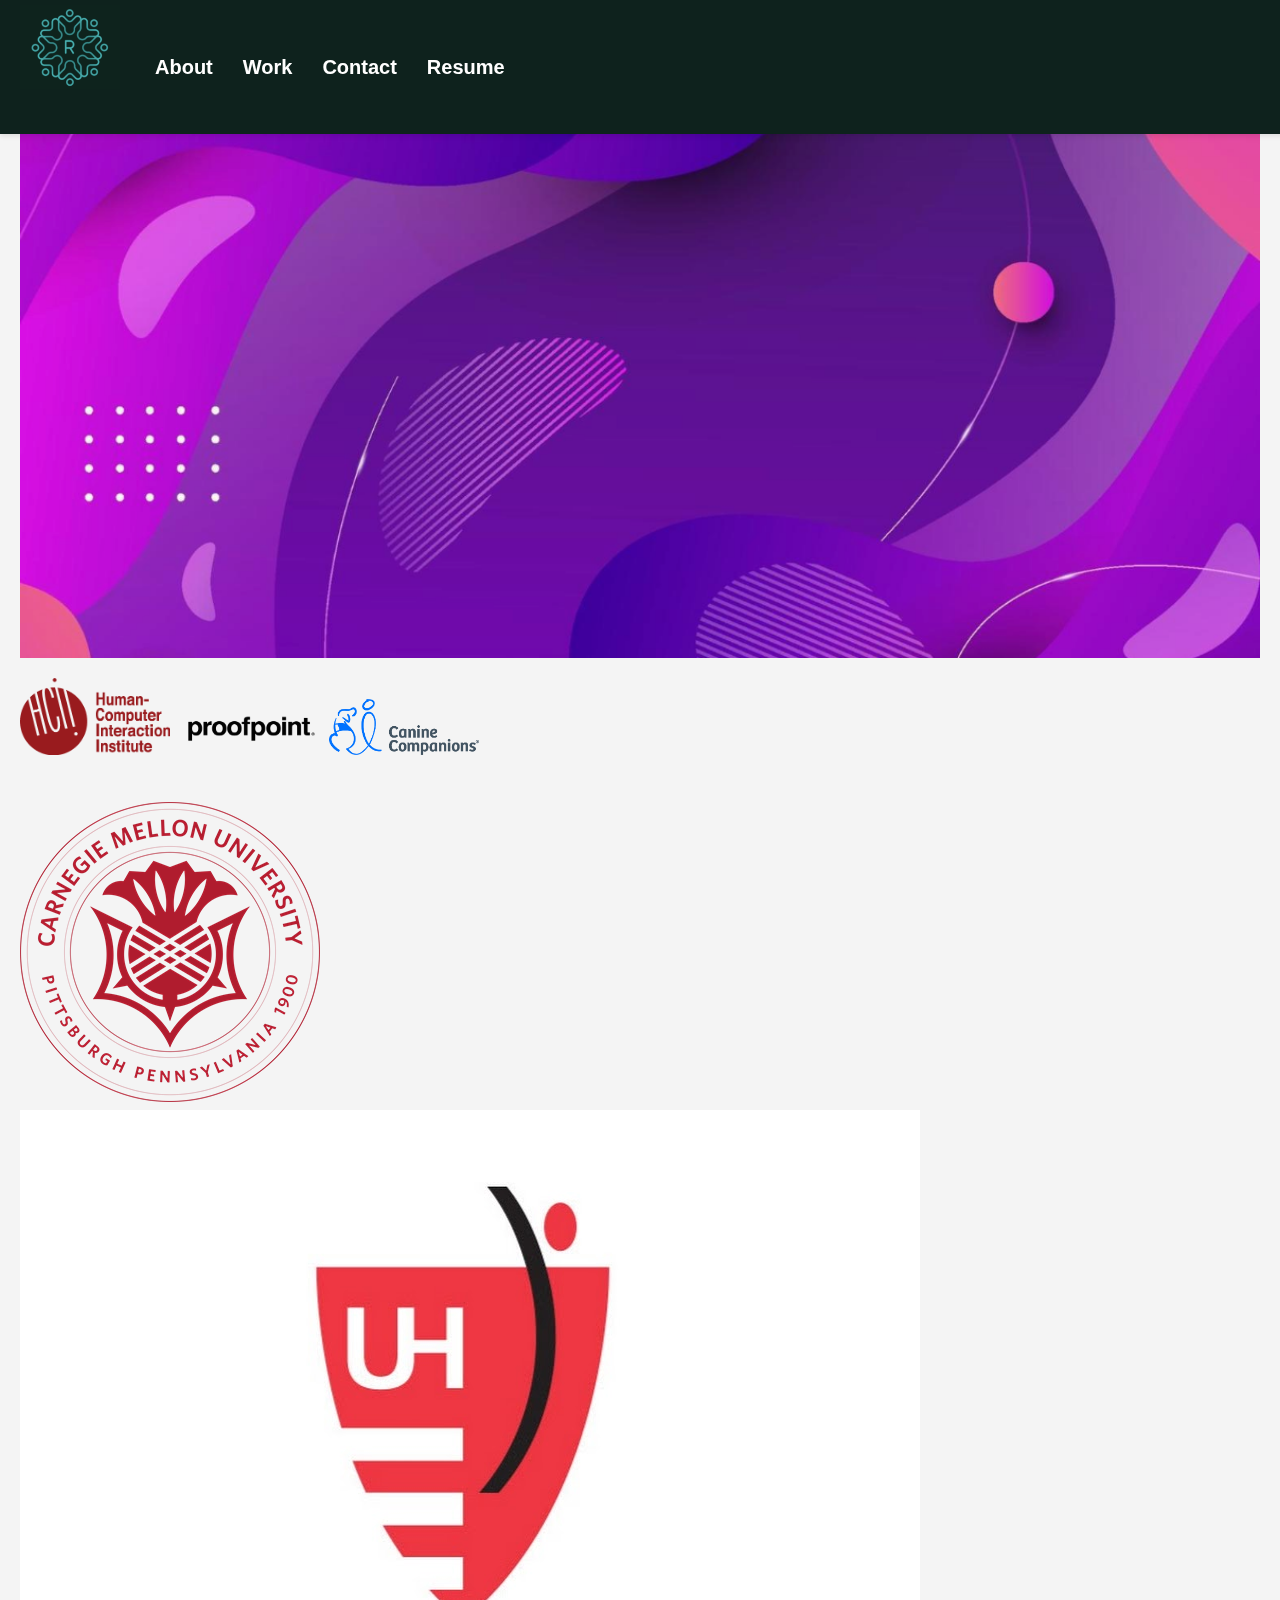
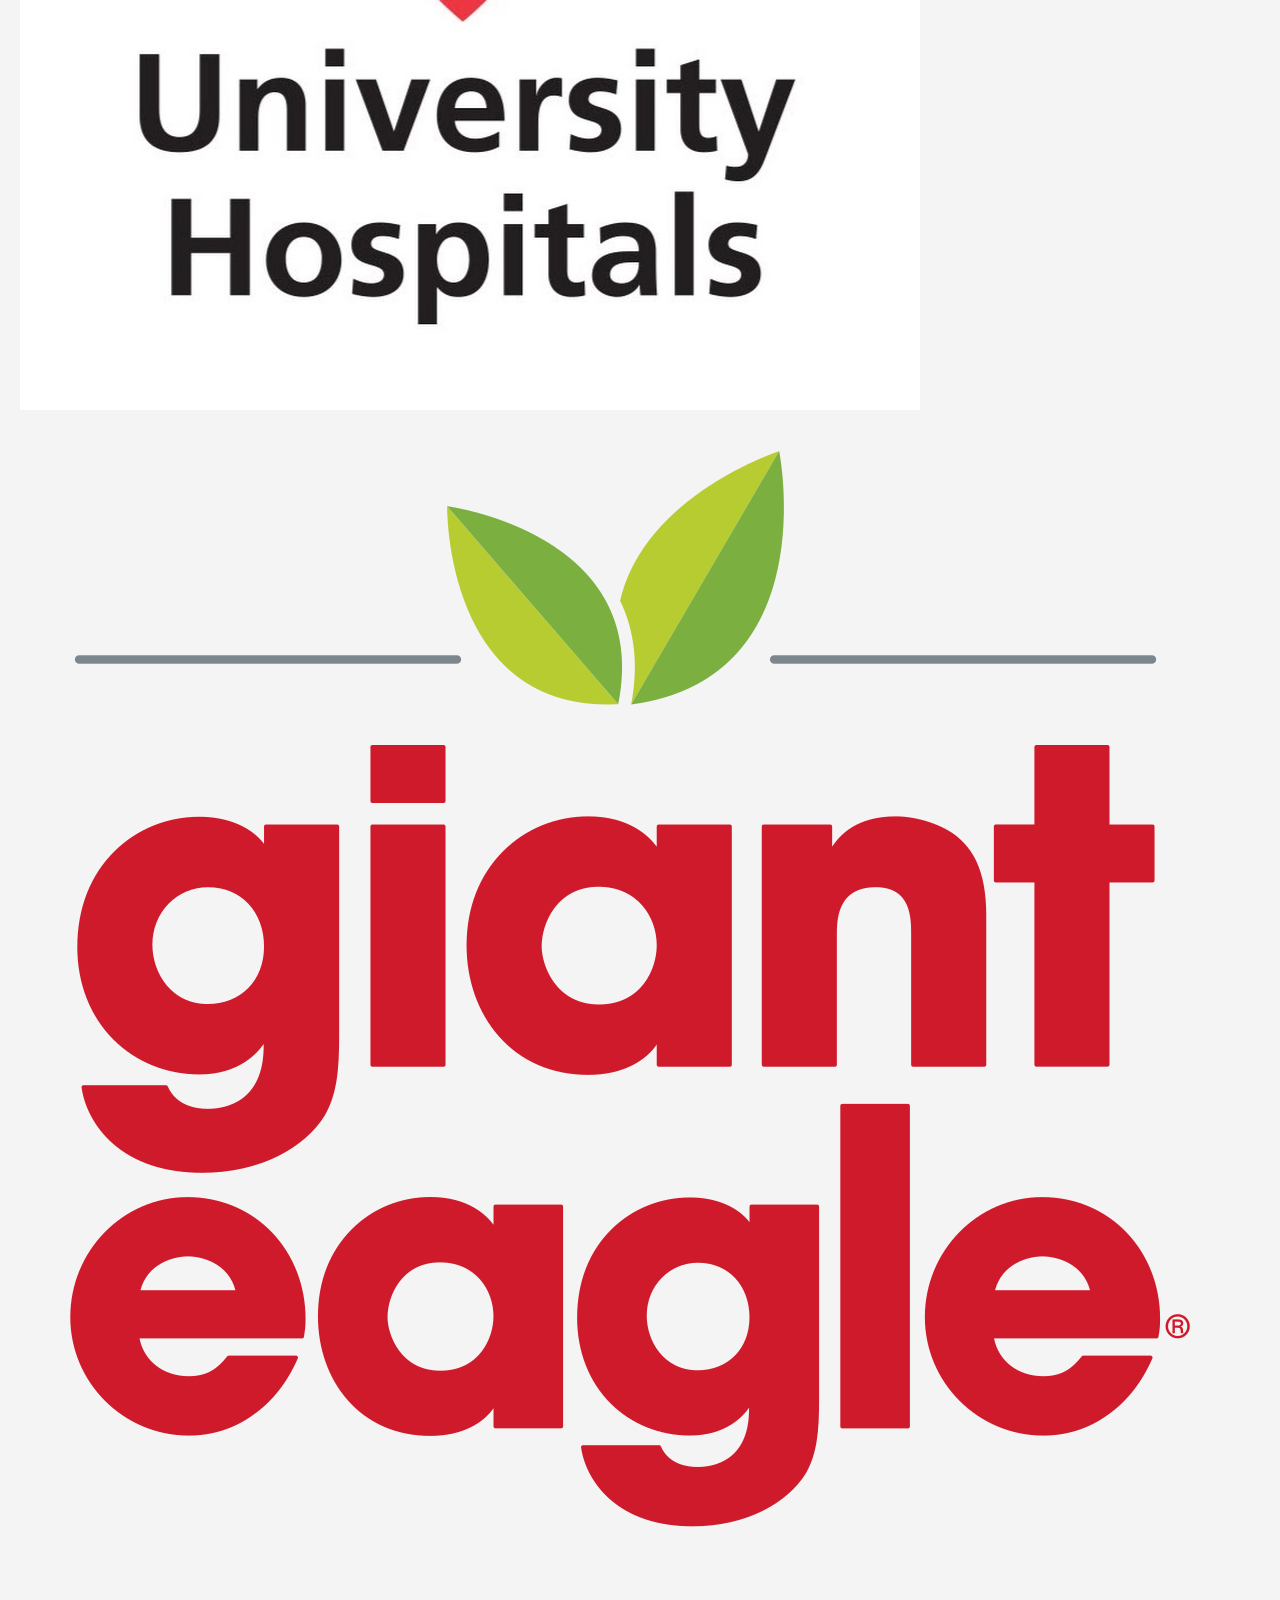
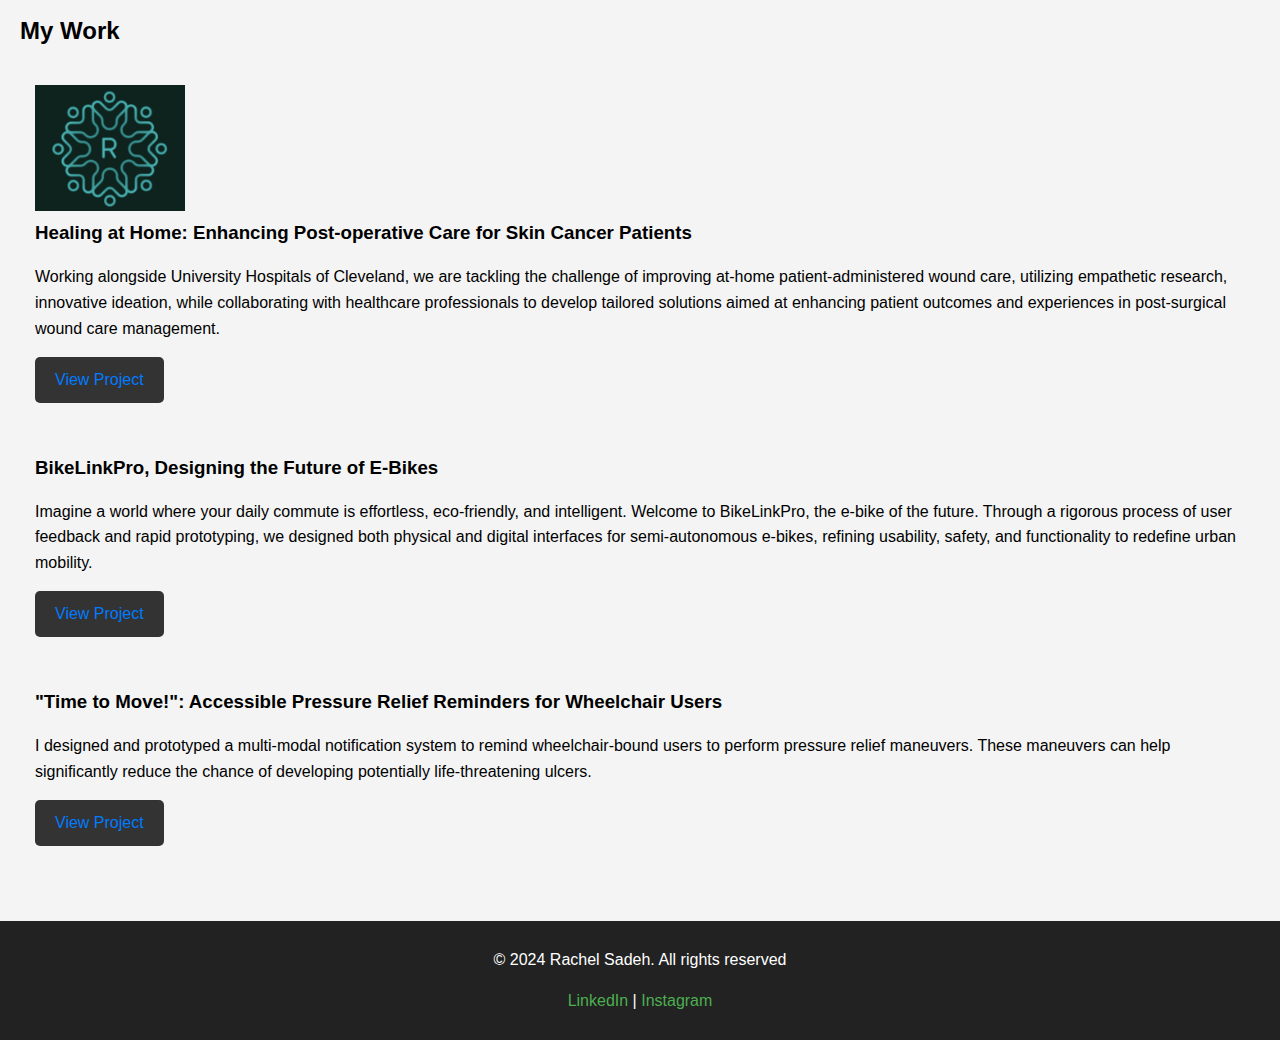
==== index.html @ 4448912f "first commit" ====
<!DOCTYPE html>
<html lang="en">
<head>
  <meta charset="UTF-8">
  <meta name="viewport" content="width=device-width, initial-scale=1.0">
  <meta name="description" content="Portfolio of Rachel Sadeh, UX/UI Designer specializing in healthcare, assistive technologies, Human-AI interfaces, and accessibility.">
  <title>Rachel Sadeh | UX/UI Designer</title>
  <link rel="stylesheet" href="styles.css">
</head>
<body>
  <header class="main-header">
    <section class="hero">
      <a href="index.html" class="logo-container" aria-label="Go to homepage">
        <img src="images/logo.png" alt="Rachel Sadeh Logo" class="logo"> <!-- Logo Image -->
      </a>
    </section>

    <!-- Navigation -->
    <nav>
      <ul class="nav-links">
        <li><a href="about.html" target="_blank" aria-label="Go to About Me page">About</a></li> <!-- Open About in a New Blank Page -->
        <li><a href="portfolio.html" aria-label="Go to Portfolio section">Work</a></li>
        <li><a href="contact.html" target="_blank" aria-label="Go to Contact page">Contact</a></li> <!-- Open Contact in a New Blank Page -->
        <li><a href="./UX Design Resume Portfolio.pdf" target="_blank" aria-label="Download resume">Resume</a></li>
      </ul>
    </nav>
  </header>

  <main>
    <img src="images/hero.png" alt="Hero Image" class="hero-image">
    <!-- Section for the image row -->
  <section class="image-row">
    <img src="images/HCII.png" alt="HCII Logo">
    <img src="images/Proofpoint.png" alt="Proofpoint Logo">
    <img src="images/Canine Companions.png" alt="Canine Companions Logo">
  </section>
  <section class="small-logo">
    <img src="images/Carnegie Mellon University.png" alt="Carnegie Mellon University Logo">
    <img src="images/University Hospitals.jpg" alt="University Hospitals Logo">
    <img src="images/Giant Eagle.png" alt="Giant Eagle Logo">
  </section>
    <section id="portfolio">
      <h2>My Work</h2>
      <div class="project">
        <img src="images/logo.png" alt="Rachel Sadeh Logo" class="logo">
        <h3>Healing at Home: Enhancing Post-operative Care for Skin Cancer Patients</h3>
        <p>Working alongside University Hospitals of Cleveland, we are tackling
            the challenge of improving at-home patient-administered wound care,
            utilizing empathetic research, innovative ideation,
            while collaborating with healthcare professionals to develop 
            tailored solutions aimed at enhancing patient outcomes and experiences
            in post-surgical wound care management.</p>
            <a href="https://medium.com/@rachsadeh/creating-better-at-home-wound-care-experiences-for-surgical-wounds-d65e7af03f7b" class="view-project-link">View Project</a>
        </div>
      <div class="project">
        <h3>BikeLinkPro, Designing the Future of E-Bikes</h3>
        <p>Imagine a world where your daily commute is effortless, eco-friendly, and intelligent.
            Welcome to BikeLinkPro, the e-bike of the future. Through a rigorous process of user
            feedback and rapid prototyping, we designed both physical and digital interfaces for
            semi-autonomous e-bikes, refining usability, safety, and functionality to redefine
            urban mobility.</p>
        <a href="https://medium.com/@rachsadeh/bikelinkpro-designing-the-future-of-e-bikes-454878311582" class="view-project-link">View Project</a>
      </div>
      <div class="project">
        <h3>"Time to Move!": Accessible Pressure Relief Reminders for Wheelchair Users</h3>
        <p>I designed and prototyped a multi-modal notification system to remind wheelchair-bound
            users to perform pressure relief maneuvers. These maneuvers can help significantly
            reduce the chance of developing potentially life-threatening ulcers.</p>
        <a href="https://medium.com/@rachsadeh/time-to-move-accessible-pressure-relief-notifications-for-wheelchair-users-design-of-a-user-study-e93a3aa3b46b" class="view-project-link">View Project</a>
      </div>
    </section>
  </main>

  <footer>
    <p>&copy; 2024 Rachel Sadeh. All rights reserved</p>
    <p>
      <a href="https://linkedin.com/in/rachel-sadeh" target="_blank" rel="noopener noreferrer">LinkedIn</a> | 
      <a href="https://www.instagram.com/rachsadeh/?__d=1%2F" target="_blank" rel="noopener noreferrer">Instagram</a>
    </p>
  </footer>
</body>
</html>
---- styles.css ----
/* General Styles */
body {
    font-family: 'Arial', sans-serif;
    margin: 0;
    padding: 0;
    line-height: 1.6;
    box-sizing: border-box;
    

    justify-content: center;
    align-items: center;
    height: 100vh;
    background-color: #f4f4f4;


    align-items: center; /* Vertically center the logo */
    /* justify-content: flex-start; /* Align logo to the left */
}

header.main-header {
    display: flex;
    align-items: center; /* Vertically center the logo */
    justify-content: flex-start; /* Align logo to the left */
    position: fixed; /* Fix at the top of the screen */
    top: 0;
    left: 0;
    width: 100%; /* Full width of the screen */
    padding: 5px 20px; /* Further reduced padding for a shorter header */
    background-color: #0E221D; /* Background color updated */
    z-index: 100; /* Ensure it stays on top of other content */
    box-shadow: 0 2px 5px rgba(0, 0, 0, 0.1); /* Optional: Add a shadow */
}

header .logo-container {
    display: flex;
    align-items: center;
}

.logo {
    width: 150px; /* Adjust size as needed */
    height: auto;
    cursor: pointer; /* Changes cursor to indicate a clickable button */
}

/* Style the navigation */
nav ul {
    display: flex;
    list-style: none;
    margin-left: auto; /* Pushes the nav links to the right */
    padding: 0;
}

nav ul li {
    margin: 0 15px;
}

nav ul li a {
    color: #fff; /* White text for links */
    text-decoration: none;
    font-size: 20px; /* Increased font size for header links */
}

/* Ensure proper spacing in the header */
header .logo {
    margin-right: 20px;
}

@media (max-width: 768px) {
    .logo {
        width: 100px; /* Adjust size for smaller screens */
    }

    nav ul {
        flex-direction: column;
        align-items: center;
    }

    nav ul li {
        margin: 10px 0;
    }

    nav ul li a {
        font-size: 22px; /* Larger font size for mobile screens */
    }
}

main {
    padding: 120px 20px 20px; /* Adjusted padding to avoid overlap with header */
}

/* Section Styles */
section {
    margin-bottom: 40px;
}

.project {
    background: #f4f4f4;
    padding: 15px;
    margin-bottom: 20px;
    border-radius: 5px; 
}

.project h3 {
    margin: 0;
}

/* Footer Styles */
footer {
    background: #222;
    color: #fff;
    text-align: center;
    padding: 10px 0;
}

footer a {
    color: #4caf50;
    text-decoration: none;
}

.view-project-link {
    display: inline-block;
    padding: 10px 20px;
    background-color: #333; /* Dark background color (match header/footer links color) */
    color: white; /* White text */
    text-align: center;
    text-decoration: none; /* Remove underline */
    border-radius: 5px; /* Rounded corners */
    font-size: 16px;
    transition: background-color 0.3s ease;
}

.view-project-link:hover {
    background-color: #444; /* Darker shade on hover */
}



/* Style for the image container */
.image-container {
  display: flex;
  justify-content: space-between; /* Space images evenly */
  margin-top: 20px;
}

/* Style for the images */
.image-container img {
  width: 100%; /* Images fill the container equally */
  height: auto;
  max-width: 200px; /* Ensure images have a max width */
  border-radius: 8px;
}

/* Style for the navigation bar */
.nav-links {
  list-style-type: none;
  padding: 0;
  margin: 0;
  display: flex;
}

.nav-links li {
  margin: 0 15px;
}

.nav-links a {
  text-decoration: none;
  color: #000;
  font-weight: bold;
}

.nav-links a:hover {
  color: #007BFF;
}

/* Styling for the header */
.main-header {
  display: flex;
  justify-content: space-between;
  align-items: center;
  padding: 20px;
  background-color: #f8f9fa;
}

.logo-container img {
  width: 100px;
}

/* Project styling */
.project {
  margin: 20px 0;
}

.view-project-link {
  color: #007BFF;
  text-decoration: none;
}

.view-project-link:hover {
  text-decoration: underline;
}












.image-row img {
    width: 150px;
    height: auto;
    border-radius: 5px;
    justify-content: center;
    margin-top: 20px;   
}


  .row-pics {
    width: 50%; /* Half the original width */
    height: auto; /* Maintain aspect ratio */
    display: inline-block; /* Ensure they align correctly in the row */
    margin: 0; /* Remove default margins */
    padding: 0; /* Remove any padding */
}

  
  /* Style for the navigation bar */
  .nav-links {
    list-style-type: none;
    padding: 0;
    margin: 0;
    display: flex;
  }
  
  .nav-links li {
    margin: 0 15px;
  }
  
  .nav-links a {
    text-decoration: none;
    color: white;
    font-weight: bold;
  }
  
  .nav-links a:hover {
    color: #007BFF;
  }
  
  /* Styling for the header */
  .main-header {
    display: flex;
    justify-content: space-between;
    align-items: center;
    padding: 20px;
    background-color: #f8f9fa;
  }
  
  .logo-container img {
    width: 100px;
  }
  
  /* Project styling */
  .project {
    margin: 20px 0;
  }
  
  .view-project-link {
    color: #007BFF;
    text-decoration: none;
  }
  
  .view-project-link:hover {
    text-decoration: underline;
  }



  .hero-image {
    width: 100%; /* Makes the image take up the full width */
    height: auto; /* Maintains the aspect ratio */
    display: block; /* Removes any inline spacing */
}

.small-logo {
    width: 10px; /* Adjusted width for smaller logos */
    height: auto;
}
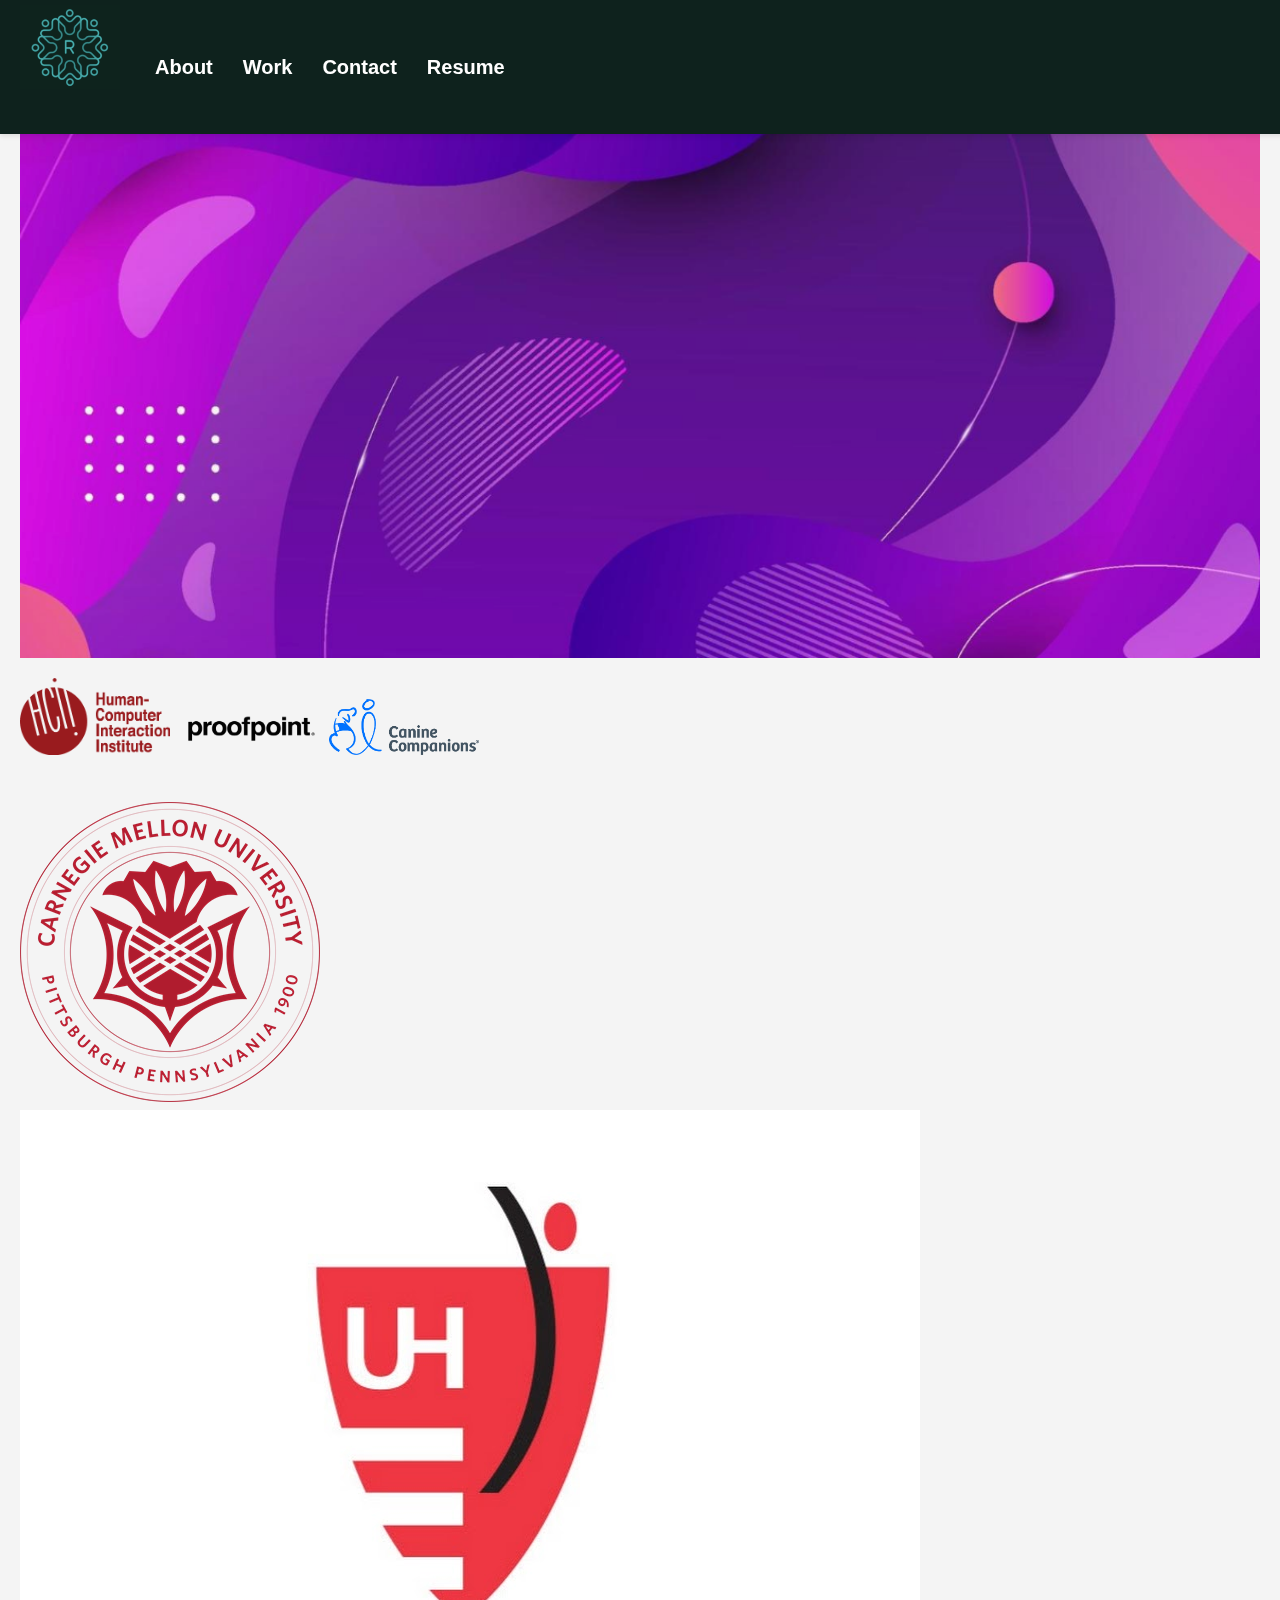
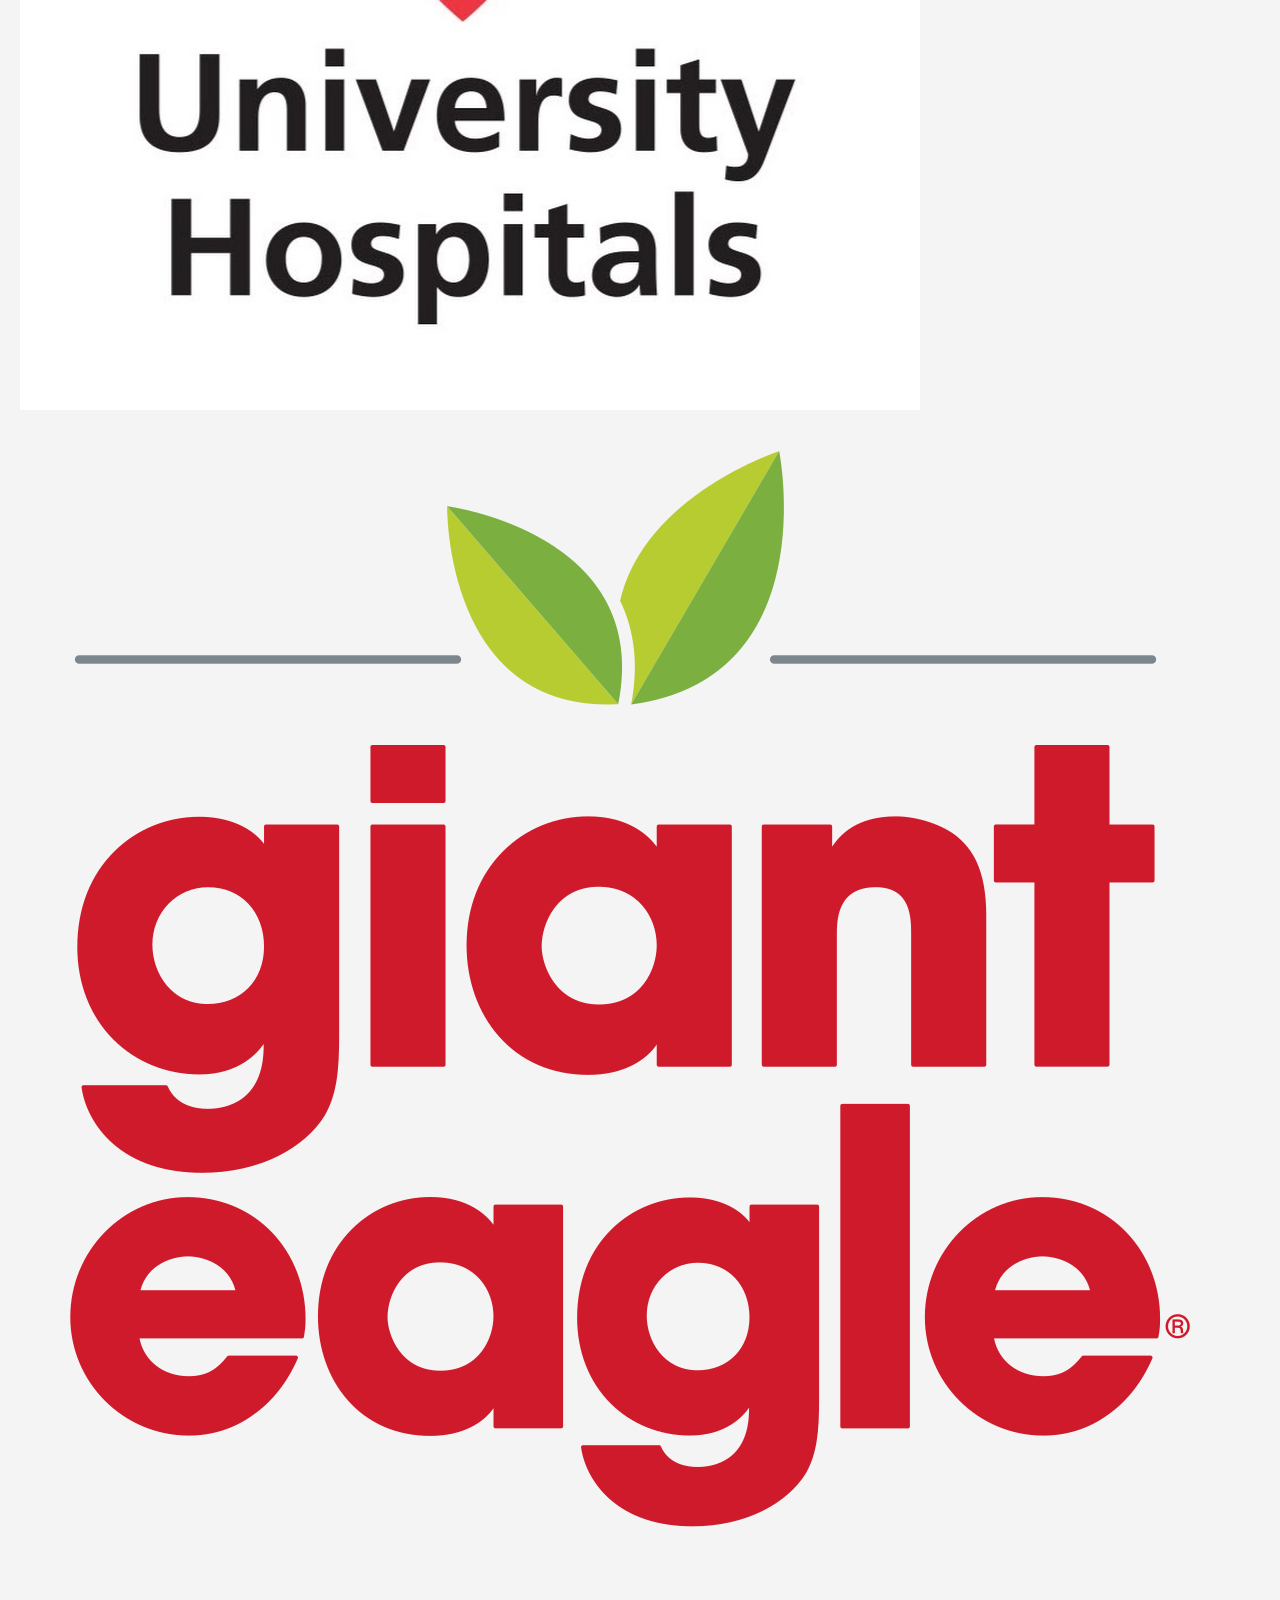
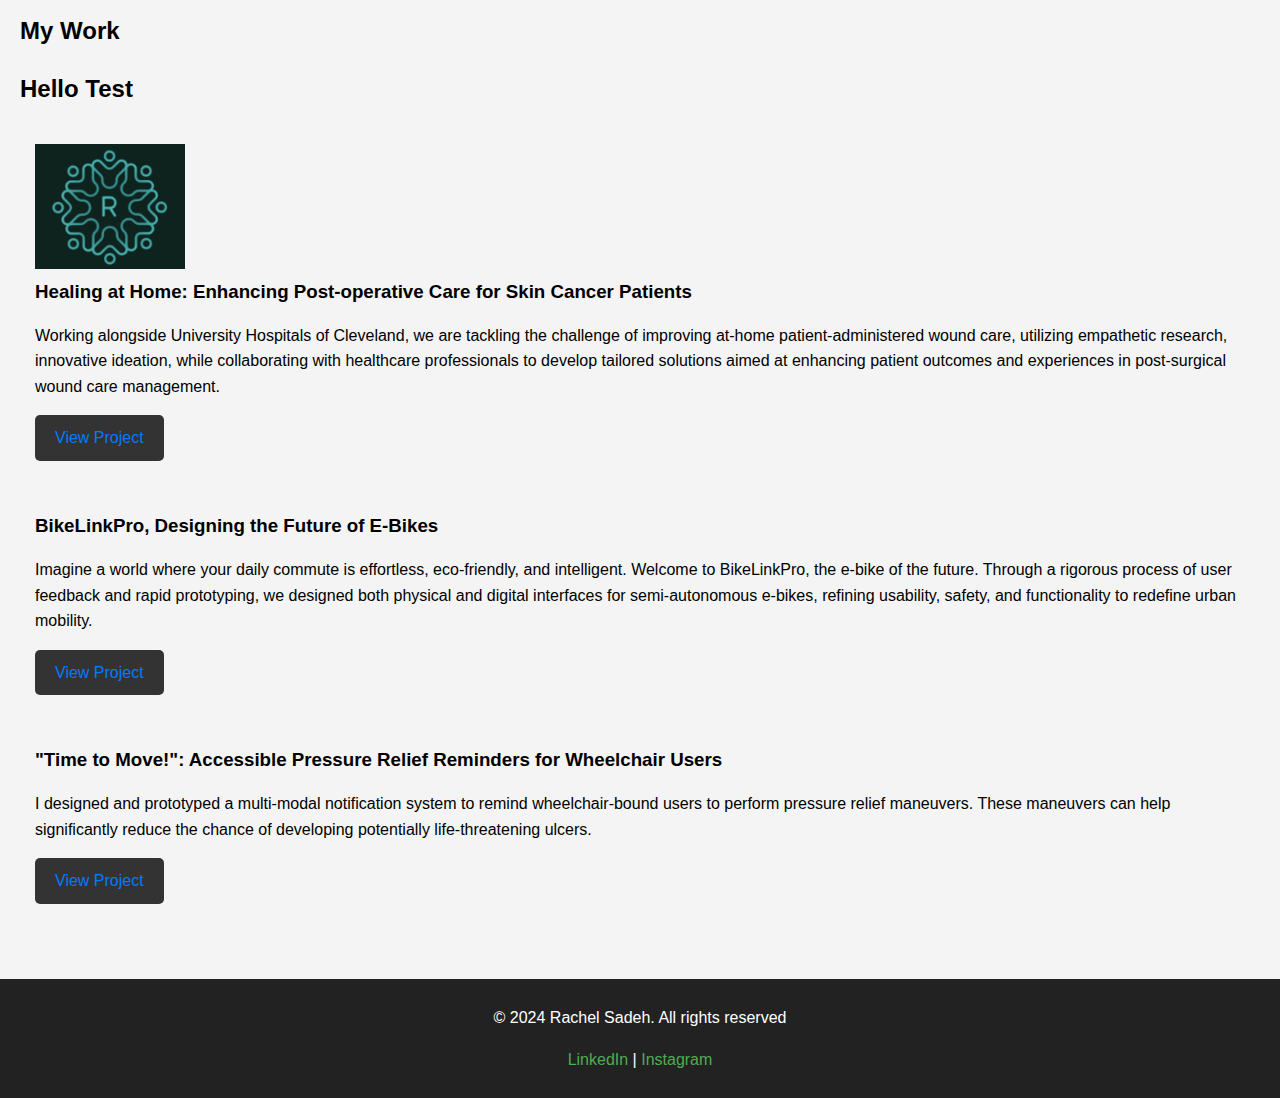
==== commit 748f9ad9: "commit 2" ====
--- a/index.html
+++ b/index.html
@@ -1,82 +1,157 @@
 <!DOCTYPE html>
 <html lang="en">
-<head>
-  <meta charset="UTF-8">
-  <meta name="viewport" content="width=device-width, initial-scale=1.0">
-  <meta name="description" content="Portfolio of Rachel Sadeh, UX/UI Designer specializing in healthcare, assistive technologies, Human-AI interfaces, and accessibility.">
-  <title>Rachel Sadeh | UX/UI Designer</title>
-  <link rel="stylesheet" href="styles.css">
-</head>
-<body>
-  <header class="main-header">
-    <section class="hero">
-      <a href="index.html" class="logo-container" aria-label="Go to homepage">
-        <img src="images/logo.png" alt="Rachel Sadeh Logo" class="logo"> <!-- Logo Image -->
-      </a>
-    </section>
+  <head>
+    <meta charset="UTF-8" />
+    <meta name="viewport" content="width=device-width, initial-scale=1.0" />
+    <meta
+      name="description"
+      content="Portfolio of Rachel Sadeh, UX/UI Designer specializing in healthcare, assistive technologies, Human-AI interfaces, and accessibility."
+    />
+    <title>Rachel Sadeh | UX/UI Designer</title>
+    <link rel="stylesheet" href="styles.css" />
+  </head>
+  <body>
+    <header class="main-header">
+      <section class="hero">
+        <a href="index.html" class="logo-container" aria-label="Go to homepage">
+          <img src="images/logo.png" alt="Rachel Sadeh Logo" class="logo" />
+          <!-- Logo Image -->
+        </a>
+      </section>
 
-    <!-- Navigation -->
-    <nav>
-      <ul class="nav-links">
-        <li><a href="about.html" target="_blank" aria-label="Go to About Me page">About</a></li> <!-- Open About in a New Blank Page -->
-        <li><a href="portfolio.html" aria-label="Go to Portfolio section">Work</a></li>
-        <li><a href="contact.html" target="_blank" aria-label="Go to Contact page">Contact</a></li> <!-- Open Contact in a New Blank Page -->
-        <li><a href="./UX Design Resume Portfolio.pdf" target="_blank" aria-label="Download resume">Resume</a></li>
-      </ul>
-    </nav>
-  </header>
+      <!-- Navigation -->
+      <nav>
+        <ul class="nav-links">
+          <li>
+            <a
+              href="about.html"
+              target="_blank"
+              aria-label="Go to About Me page"
+              >About</a
+            >
+          </li>
+          <!-- Open About in a New Blank Page -->
+          <li>
+            <a href="portfolio.html" aria-label="Go to Portfolio section"
+              >Work</a
+            >
+          </li>
+          <li>
+            <a
+              href="contact.html"
+              target="_blank"
+              aria-label="Go to Contact page"
+              >Contact</a
+            >
+          </li>
+          <!-- Open Contact in a New Blank Page -->
+          <li>
+            <a
+              href="./UX Design Resume Portfolio.pdf"
+              target="_blank"
+              aria-label="Download resume"
+              >Resume</a
+            >
+          </li>
+        </ul>
+      </nav>
+    </header>
 
-  <main>
-    <img src="images/hero.png" alt="Hero Image" class="hero-image">
-    <!-- Section for the image row -->
-  <section class="image-row">
-    <img src="images/HCII.png" alt="HCII Logo">
-    <img src="images/Proofpoint.png" alt="Proofpoint Logo">
-    <img src="images/Canine Companions.png" alt="Canine Companions Logo">
-  </section>
-  <section class="small-logo">
-    <img src="images/Carnegie Mellon University.png" alt="Carnegie Mellon University Logo">
-    <img src="images/University Hospitals.jpg" alt="University Hospitals Logo">
-    <img src="images/Giant Eagle.png" alt="Giant Eagle Logo">
-  </section>
-    <section id="portfolio">
-      <h2>My Work</h2>
-      <div class="project">
-        <img src="images/logo.png" alt="Rachel Sadeh Logo" class="logo">
-        <h3>Healing at Home: Enhancing Post-operative Care for Skin Cancer Patients</h3>
-        <p>Working alongside University Hospitals of Cleveland, we are tackling
+    <main>
+      <img src="images/hero.png" alt="Hero Image" class="hero-image" />
+      <!-- Section for the image row -->
+      <section class="image-row">
+        <img src="images/HCII.png" alt="HCII Logo" />
+        <img src="images/Proofpoint.png" alt="Proofpoint Logo" />
+        <img src="images/Canine Companions.png" alt="Canine Companions Logo" />
+      </section>
+      <section class="small-logo">
+        <img
+          src="images/Carnegie Mellon University.png"
+          alt="Carnegie Mellon University Logo"
+        />
+        <img
+          src="images/University Hospitals.jpg"
+          alt="University Hospitals Logo"
+        />
+        <img src="images/Giant Eagle.png" alt="Giant Eagle Logo" />
+      </section>
+      <section id="portfolio">
+        <h2>My Work</h2>
+        <h2>Hello Test</h2>
+        <div class="project">
+          <img src="images/logo.png" alt="Rachel Sadeh Logo" class="logo" />
+          <h3>
+            Healing at Home: Enhancing Post-operative Care for Skin Cancer
+            Patients
+          </h3>
+          <p>
+            Working alongside University Hospitals of Cleveland, we are tackling
             the challenge of improving at-home patient-administered wound care,
-            utilizing empathetic research, innovative ideation,
-            while collaborating with healthcare professionals to develop 
-            tailored solutions aimed at enhancing patient outcomes and experiences
-            in post-surgical wound care management.</p>
-            <a href="https://medium.com/@rachsadeh/creating-better-at-home-wound-care-experiences-for-surgical-wounds-d65e7af03f7b" class="view-project-link">View Project</a>
+            utilizing empathetic research, innovative ideation, while
+            collaborating with healthcare professionals to develop tailored
+            solutions aimed at enhancing patient outcomes and experiences in
+            post-surgical wound care management.
+          </p>
+          <a
+            href="https://medium.com/@rachsadeh/creating-better-at-home-wound-care-experiences-for-surgical-wounds-d65e7af03f7b"
+            class="view-project-link"
+            >View Project</a
+          >
         </div>
-      <div class="project">
-        <h3>BikeLinkPro, Designing the Future of E-Bikes</h3>
-        <p>Imagine a world where your daily commute is effortless, eco-friendly, and intelligent.
-            Welcome to BikeLinkPro, the e-bike of the future. Through a rigorous process of user
-            feedback and rapid prototyping, we designed both physical and digital interfaces for
-            semi-autonomous e-bikes, refining usability, safety, and functionality to redefine
-            urban mobility.</p>
-        <a href="https://medium.com/@rachsadeh/bikelinkpro-designing-the-future-of-e-bikes-454878311582" class="view-project-link">View Project</a>
-      </div>
-      <div class="project">
-        <h3>"Time to Move!": Accessible Pressure Relief Reminders for Wheelchair Users</h3>
-        <p>I designed and prototyped a multi-modal notification system to remind wheelchair-bound
-            users to perform pressure relief maneuvers. These maneuvers can help significantly
-            reduce the chance of developing potentially life-threatening ulcers.</p>
-        <a href="https://medium.com/@rachsadeh/time-to-move-accessible-pressure-relief-notifications-for-wheelchair-users-design-of-a-user-study-e93a3aa3b46b" class="view-project-link">View Project</a>
-      </div>
-    </section>
-  </main>
+        <div class="project">
+          <h3>BikeLinkPro, Designing the Future of E-Bikes</h3>
+          <p>
+            Imagine a world where your daily commute is effortless,
+            eco-friendly, and intelligent. Welcome to BikeLinkPro, the e-bike of
+            the future. Through a rigorous process of user feedback and rapid
+            prototyping, we designed both physical and digital interfaces for
+            semi-autonomous e-bikes, refining usability, safety, and
+            functionality to redefine urban mobility.
+          </p>
+          <a
+            href="https://medium.com/@rachsadeh/bikelinkpro-designing-the-future-of-e-bikes-454878311582"
+            class="view-project-link"
+            >View Project</a
+          >
+        </div>
+        <div class="project">
+          <h3>
+            "Time to Move!": Accessible Pressure Relief Reminders for Wheelchair
+            Users
+          </h3>
+          <p>
+            I designed and prototyped a multi-modal notification system to
+            remind wheelchair-bound users to perform pressure relief maneuvers.
+            These maneuvers can help significantly reduce the chance of
+            developing potentially life-threatening ulcers.
+          </p>
+          <a
+            href="https://medium.com/@rachsadeh/time-to-move-accessible-pressure-relief-notifications-for-wheelchair-users-design-of-a-user-study-e93a3aa3b46b"
+            class="view-project-link"
+            >View Project</a
+          >
+        </div>
+      </section>
+    </main>
 
-  <footer>
-    <p>&copy; 2024 Rachel Sadeh. All rights reserved</p>
-    <p>
-      <a href="https://linkedin.com/in/rachel-sadeh" target="_blank" rel="noopener noreferrer">LinkedIn</a> | 
-      <a href="https://www.instagram.com/rachsadeh/?__d=1%2F" target="_blank" rel="noopener noreferrer">Instagram</a>
-    </p>
-  </footer>
-</body>
+    <footer>
+      <p>&copy; 2024 Rachel Sadeh. All rights reserved</p>
+      <p>
+        <a
+          href="https://linkedin.com/in/rachel-sadeh"
+          target="_blank"
+          rel="noopener noreferrer"
+          >LinkedIn</a
+        >
+        |
+        <a
+          href="https://www.instagram.com/rachsadeh/?__d=1%2F"
+          target="_blank"
+          rel="noopener noreferrer"
+          >Instagram</a
+        >
+      </p>
+    </footer>
+  </body>
 </html>
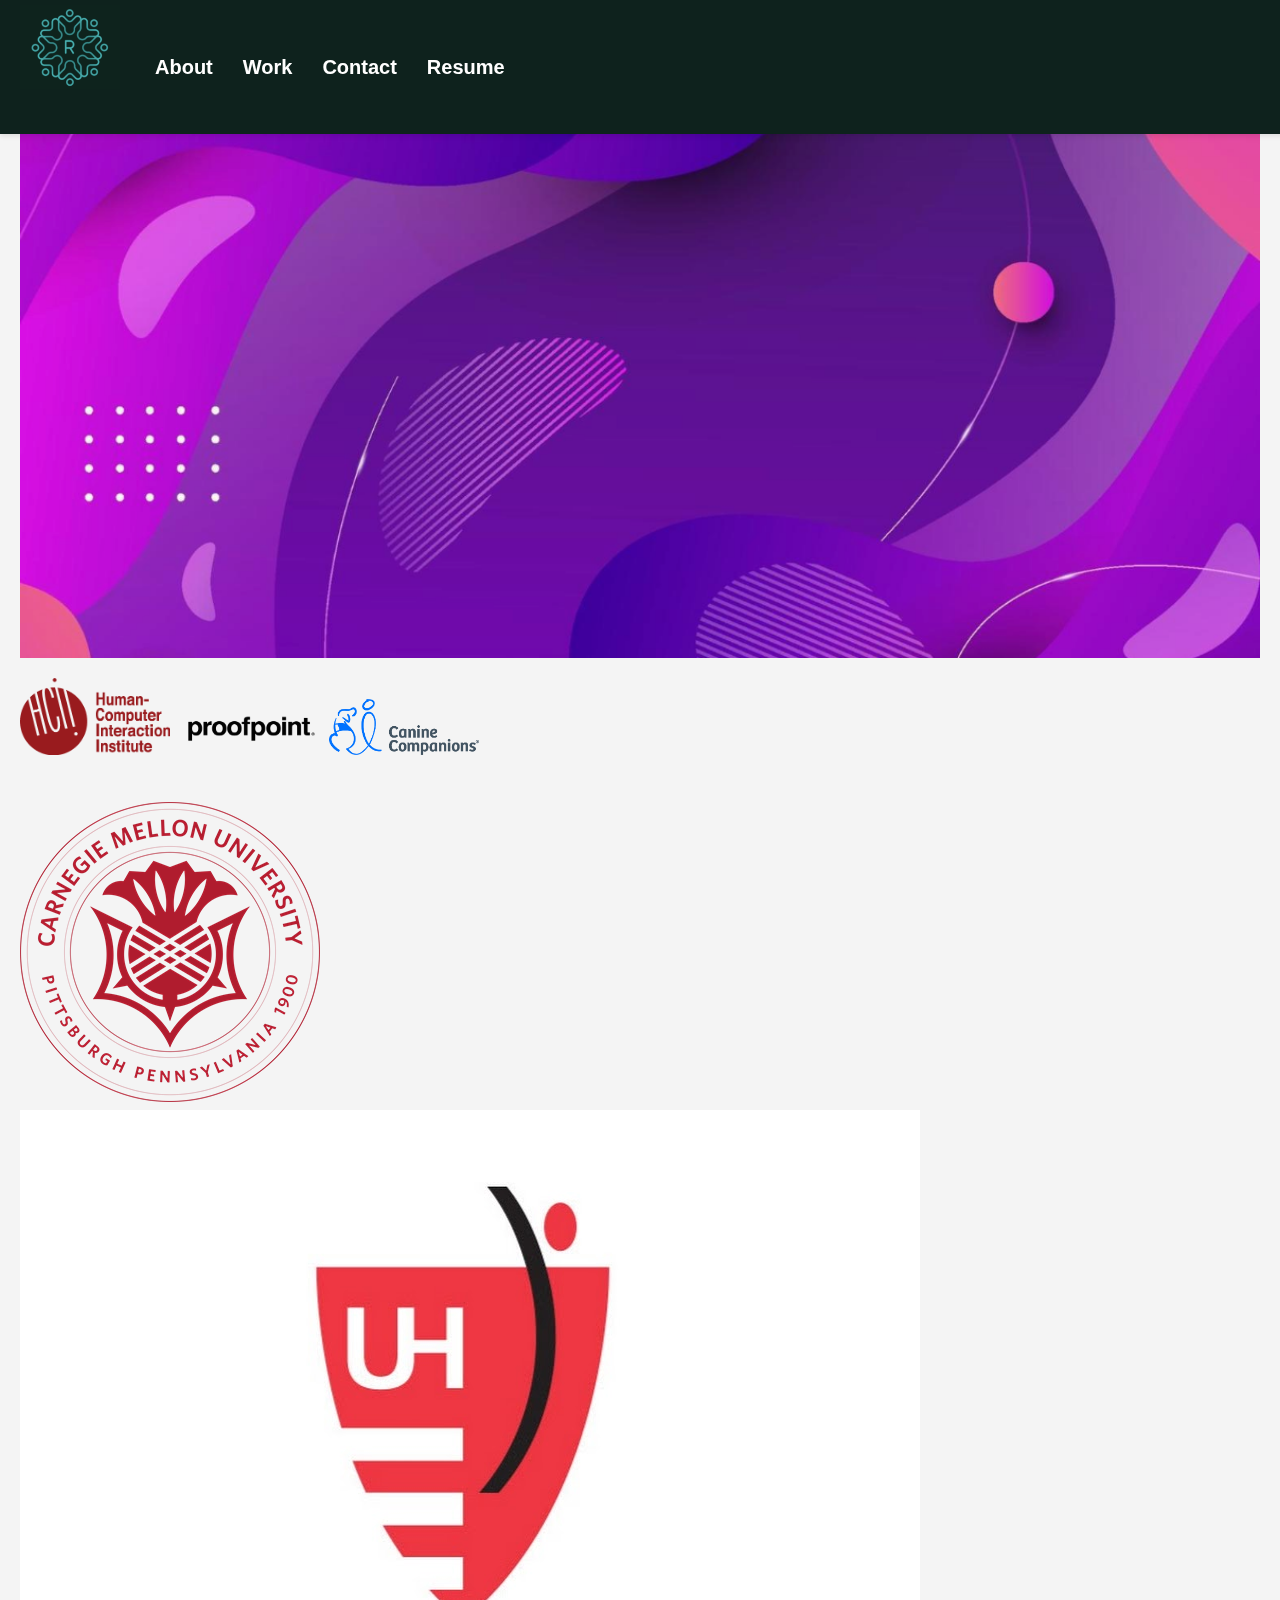
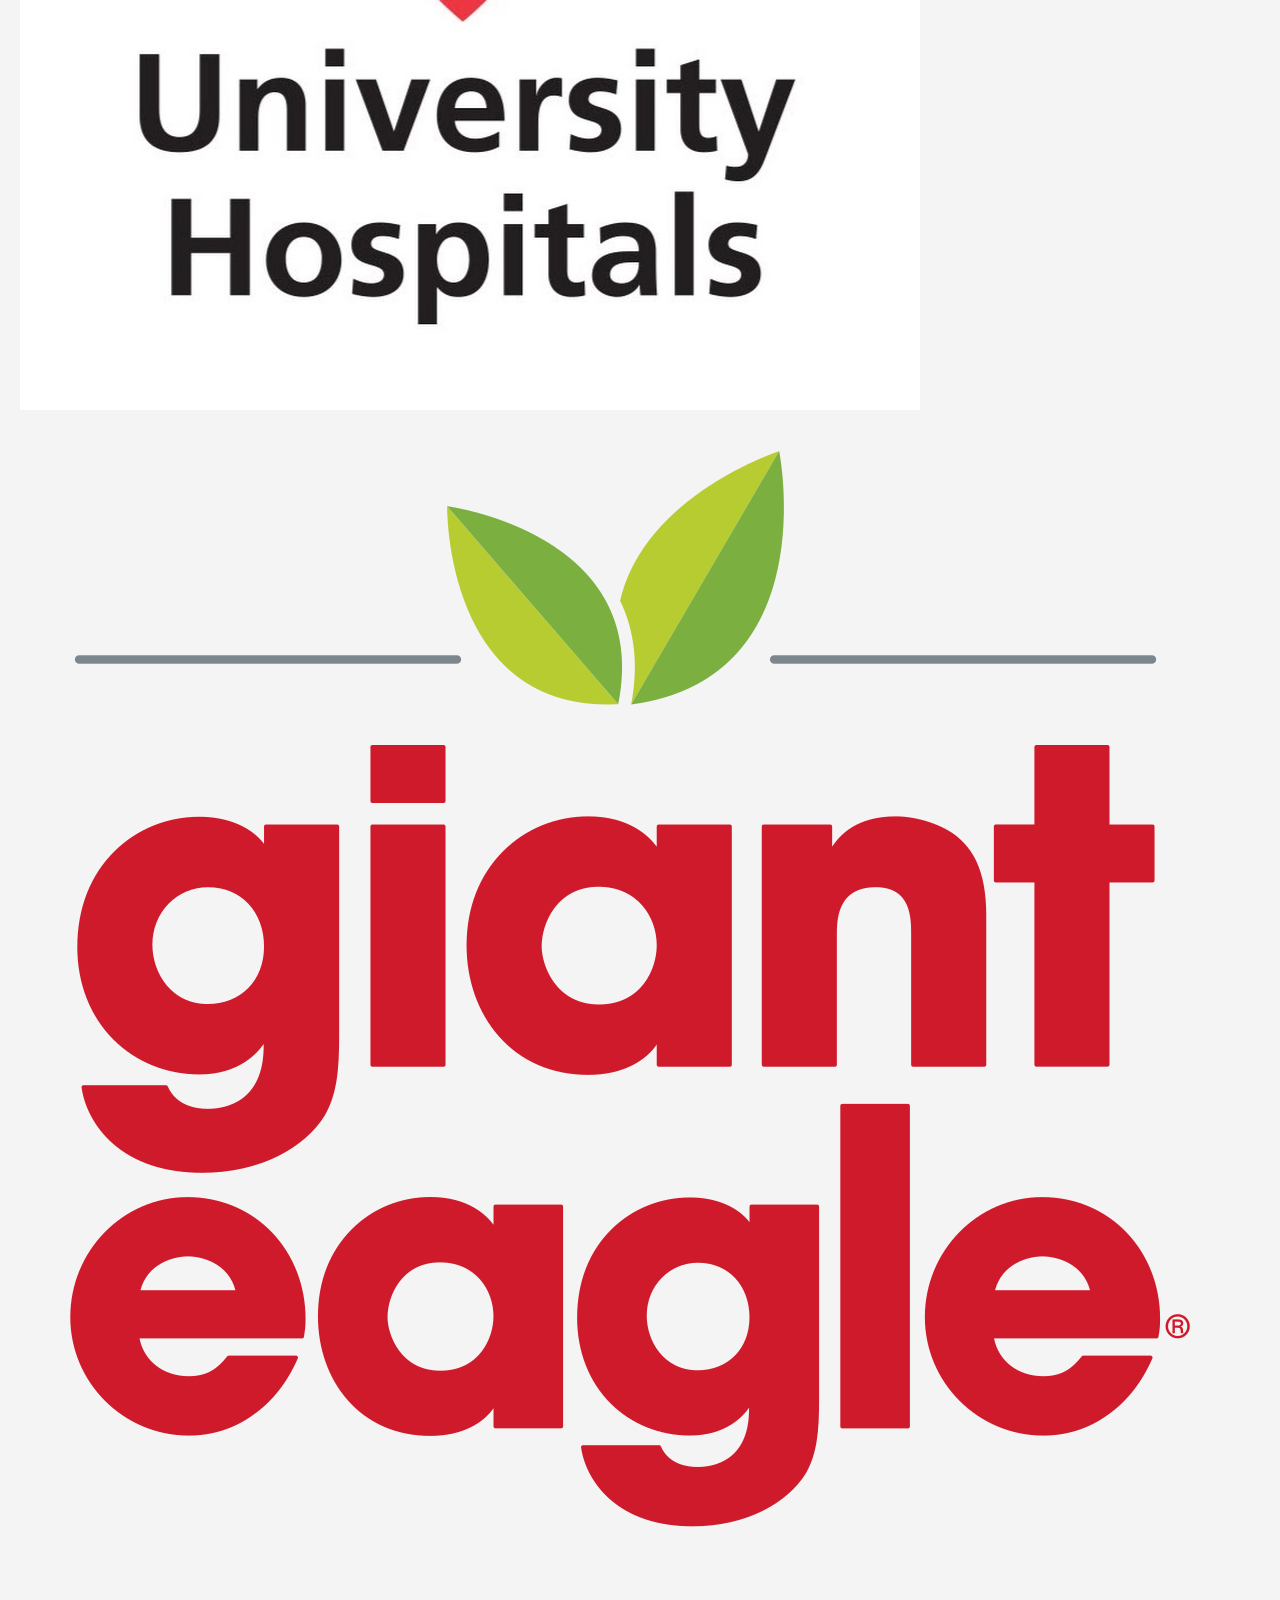
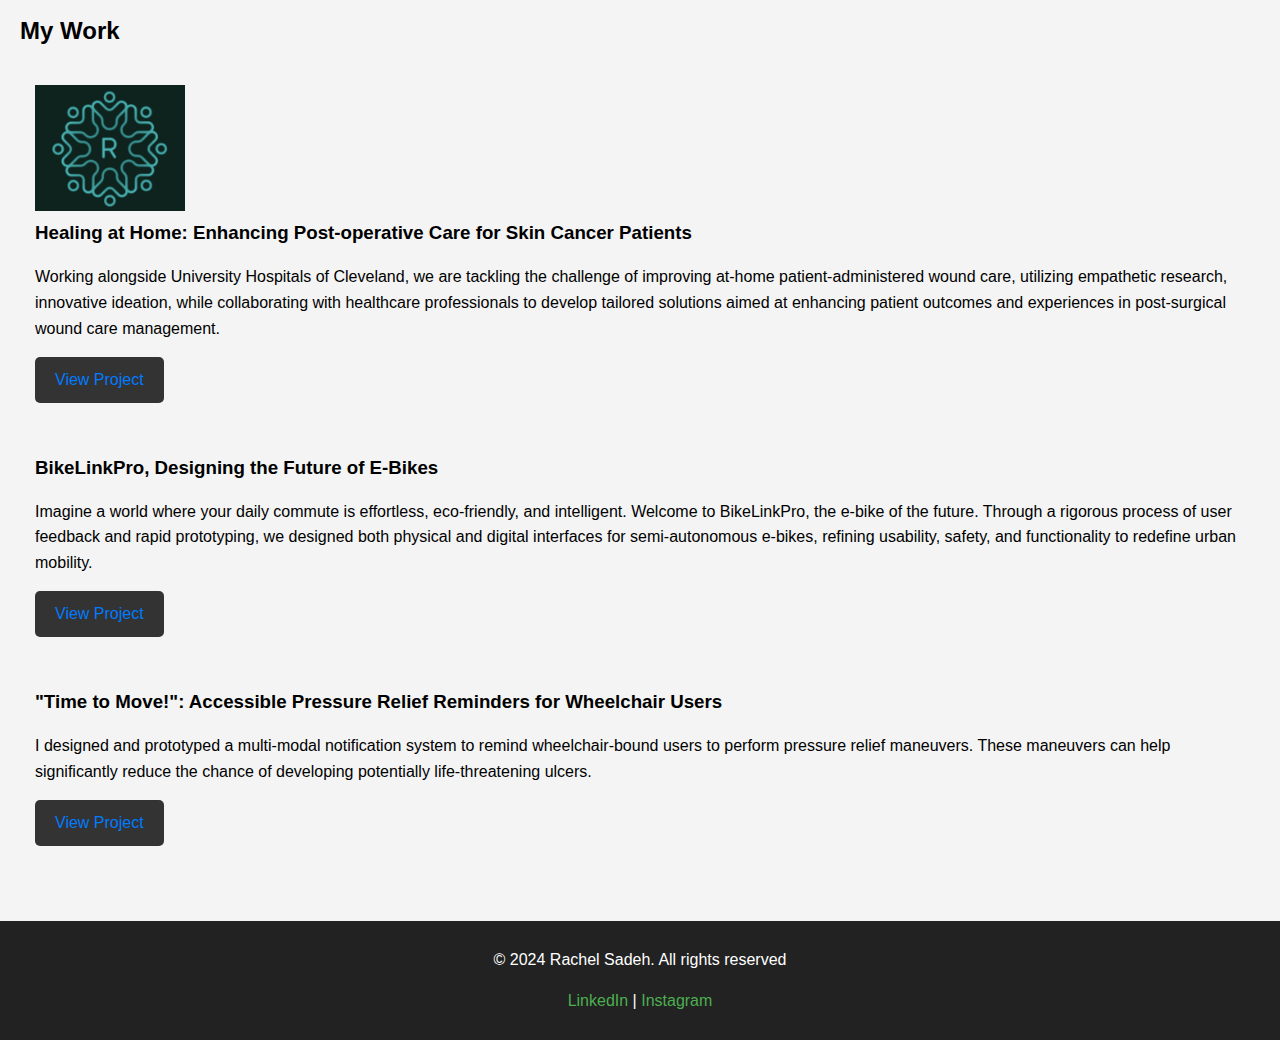
==== commit b91d324e: "Revert "commit 2"" ====
--- a/index.html
+++ b/index.html
@@ -1,157 +1,82 @@
 <!DOCTYPE html>
 <html lang="en">
-  <head>
-    <meta charset="UTF-8" />
-    <meta name="viewport" content="width=device-width, initial-scale=1.0" />
-    <meta
-      name="description"
-      content="Portfolio of Rachel Sadeh, UX/UI Designer specializing in healthcare, assistive technologies, Human-AI interfaces, and accessibility."
-    />
-    <title>Rachel Sadeh | UX/UI Designer</title>
-    <link rel="stylesheet" href="styles.css" />
-  </head>
-  <body>
-    <header class="main-header">
-      <section class="hero">
-        <a href="index.html" class="logo-container" aria-label="Go to homepage">
-          <img src="images/logo.png" alt="Rachel Sadeh Logo" class="logo" />
-          <!-- Logo Image -->
-        </a>
-      </section>
+<head>
+  <meta charset="UTF-8">
+  <meta name="viewport" content="width=device-width, initial-scale=1.0">
+  <meta name="description" content="Portfolio of Rachel Sadeh, UX/UI Designer specializing in healthcare, assistive technologies, Human-AI interfaces, and accessibility.">
+  <title>Rachel Sadeh | UX/UI Designer</title>
+  <link rel="stylesheet" href="styles.css">
+</head>
+<body>
+  <header class="main-header">
+    <section class="hero">
+      <a href="index.html" class="logo-container" aria-label="Go to homepage">
+        <img src="images/logo.png" alt="Rachel Sadeh Logo" class="logo"> <!-- Logo Image -->
+      </a>
+    </section>
 
-      <!-- Navigation -->
-      <nav>
-        <ul class="nav-links">
-          <li>
-            <a
-              href="about.html"
-              target="_blank"
-              aria-label="Go to About Me page"
-              >About</a
-            >
-          </li>
-          <!-- Open About in a New Blank Page -->
-          <li>
-            <a href="portfolio.html" aria-label="Go to Portfolio section"
-              >Work</a
-            >
-          </li>
-          <li>
-            <a
-              href="contact.html"
-              target="_blank"
-              aria-label="Go to Contact page"
-              >Contact</a
-            >
-          </li>
-          <!-- Open Contact in a New Blank Page -->
-          <li>
-            <a
-              href="./UX Design Resume Portfolio.pdf"
-              target="_blank"
-              aria-label="Download resume"
-              >Resume</a
-            >
-          </li>
-        </ul>
-      </nav>
-    </header>
+    <!-- Navigation -->
+    <nav>
+      <ul class="nav-links">
+        <li><a href="about.html" target="_blank" aria-label="Go to About Me page">About</a></li> <!-- Open About in a New Blank Page -->
+        <li><a href="portfolio.html" aria-label="Go to Portfolio section">Work</a></li>
+        <li><a href="contact.html" target="_blank" aria-label="Go to Contact page">Contact</a></li> <!-- Open Contact in a New Blank Page -->
+        <li><a href="./UX Design Resume Portfolio.pdf" target="_blank" aria-label="Download resume">Resume</a></li>
+      </ul>
+    </nav>
+  </header>
 
-    <main>
-      <img src="images/hero.png" alt="Hero Image" class="hero-image" />
-      <!-- Section for the image row -->
-      <section class="image-row">
-        <img src="images/HCII.png" alt="HCII Logo" />
-        <img src="images/Proofpoint.png" alt="Proofpoint Logo" />
-        <img src="images/Canine Companions.png" alt="Canine Companions Logo" />
-      </section>
-      <section class="small-logo">
-        <img
-          src="images/Carnegie Mellon University.png"
-          alt="Carnegie Mellon University Logo"
-        />
-        <img
-          src="images/University Hospitals.jpg"
-          alt="University Hospitals Logo"
-        />
-        <img src="images/Giant Eagle.png" alt="Giant Eagle Logo" />
-      </section>
-      <section id="portfolio">
-        <h2>My Work</h2>
-        <h2>Hello Test</h2>
-        <div class="project">
-          <img src="images/logo.png" alt="Rachel Sadeh Logo" class="logo" />
-          <h3>
-            Healing at Home: Enhancing Post-operative Care for Skin Cancer
-            Patients
-          </h3>
-          <p>
-            Working alongside University Hospitals of Cleveland, we are tackling
+  <main>
+    <img src="images/hero.png" alt="Hero Image" class="hero-image">
+    <!-- Section for the image row -->
+  <section class="image-row">
+    <img src="images/HCII.png" alt="HCII Logo">
+    <img src="images/Proofpoint.png" alt="Proofpoint Logo">
+    <img src="images/Canine Companions.png" alt="Canine Companions Logo">
+  </section>
+  <section class="small-logo">
+    <img src="images/Carnegie Mellon University.png" alt="Carnegie Mellon University Logo">
+    <img src="images/University Hospitals.jpg" alt="University Hospitals Logo">
+    <img src="images/Giant Eagle.png" alt="Giant Eagle Logo">
+  </section>
+    <section id="portfolio">
+      <h2>My Work</h2>
+      <div class="project">
+        <img src="images/logo.png" alt="Rachel Sadeh Logo" class="logo">
+        <h3>Healing at Home: Enhancing Post-operative Care for Skin Cancer Patients</h3>
+        <p>Working alongside University Hospitals of Cleveland, we are tackling
             the challenge of improving at-home patient-administered wound care,
-            utilizing empathetic research, innovative ideation, while
-            collaborating with healthcare professionals to develop tailored
-            solutions aimed at enhancing patient outcomes and experiences in
-            post-surgical wound care management.
-          </p>
-          <a
-            href="https://medium.com/@rachsadeh/creating-better-at-home-wound-care-experiences-for-surgical-wounds-d65e7af03f7b"
-            class="view-project-link"
-            >View Project</a
-          >
+            utilizing empathetic research, innovative ideation,
+            while collaborating with healthcare professionals to develop 
+            tailored solutions aimed at enhancing patient outcomes and experiences
+            in post-surgical wound care management.</p>
+            <a href="https://medium.com/@rachsadeh/creating-better-at-home-wound-care-experiences-for-surgical-wounds-d65e7af03f7b" class="view-project-link">View Project</a>
         </div>
-        <div class="project">
-          <h3>BikeLinkPro, Designing the Future of E-Bikes</h3>
-          <p>
-            Imagine a world where your daily commute is effortless,
-            eco-friendly, and intelligent. Welcome to BikeLinkPro, the e-bike of
-            the future. Through a rigorous process of user feedback and rapid
-            prototyping, we designed both physical and digital interfaces for
-            semi-autonomous e-bikes, refining usability, safety, and
-            functionality to redefine urban mobility.
-          </p>
-          <a
-            href="https://medium.com/@rachsadeh/bikelinkpro-designing-the-future-of-e-bikes-454878311582"
-            class="view-project-link"
-            >View Project</a
-          >
-        </div>
-        <div class="project">
-          <h3>
-            "Time to Move!": Accessible Pressure Relief Reminders for Wheelchair
-            Users
-          </h3>
-          <p>
-            I designed and prototyped a multi-modal notification system to
-            remind wheelchair-bound users to perform pressure relief maneuvers.
-            These maneuvers can help significantly reduce the chance of
-            developing potentially life-threatening ulcers.
-          </p>
-          <a
-            href="https://medium.com/@rachsadeh/time-to-move-accessible-pressure-relief-notifications-for-wheelchair-users-design-of-a-user-study-e93a3aa3b46b"
-            class="view-project-link"
-            >View Project</a
-          >
-        </div>
-      </section>
-    </main>
+      <div class="project">
+        <h3>BikeLinkPro, Designing the Future of E-Bikes</h3>
+        <p>Imagine a world where your daily commute is effortless, eco-friendly, and intelligent.
+            Welcome to BikeLinkPro, the e-bike of the future. Through a rigorous process of user
+            feedback and rapid prototyping, we designed both physical and digital interfaces for
+            semi-autonomous e-bikes, refining usability, safety, and functionality to redefine
+            urban mobility.</p>
+        <a href="https://medium.com/@rachsadeh/bikelinkpro-designing-the-future-of-e-bikes-454878311582" class="view-project-link">View Project</a>
+      </div>
+      <div class="project">
+        <h3>"Time to Move!": Accessible Pressure Relief Reminders for Wheelchair Users</h3>
+        <p>I designed and prototyped a multi-modal notification system to remind wheelchair-bound
+            users to perform pressure relief maneuvers. These maneuvers can help significantly
+            reduce the chance of developing potentially life-threatening ulcers.</p>
+        <a href="https://medium.com/@rachsadeh/time-to-move-accessible-pressure-relief-notifications-for-wheelchair-users-design-of-a-user-study-e93a3aa3b46b" class="view-project-link">View Project</a>
+      </div>
+    </section>
+  </main>
 
-    <footer>
-      <p>&copy; 2024 Rachel Sadeh. All rights reserved</p>
-      <p>
-        <a
-          href="https://linkedin.com/in/rachel-sadeh"
-          target="_blank"
-          rel="noopener noreferrer"
-          >LinkedIn</a
-        >
-        |
-        <a
-          href="https://www.instagram.com/rachsadeh/?__d=1%2F"
-          target="_blank"
-          rel="noopener noreferrer"
-          >Instagram</a
-        >
-      </p>
-    </footer>
-  </body>
+  <footer>
+    <p>&copy; 2024 Rachel Sadeh. All rights reserved</p>
+    <p>
+      <a href="https://linkedin.com/in/rachel-sadeh" target="_blank" rel="noopener noreferrer">LinkedIn</a> | 
+      <a href="https://www.instagram.com/rachsadeh/?__d=1%2F" target="_blank" rel="noopener noreferrer">Instagram</a>
+    </p>
+  </footer>
+</body>
 </html>
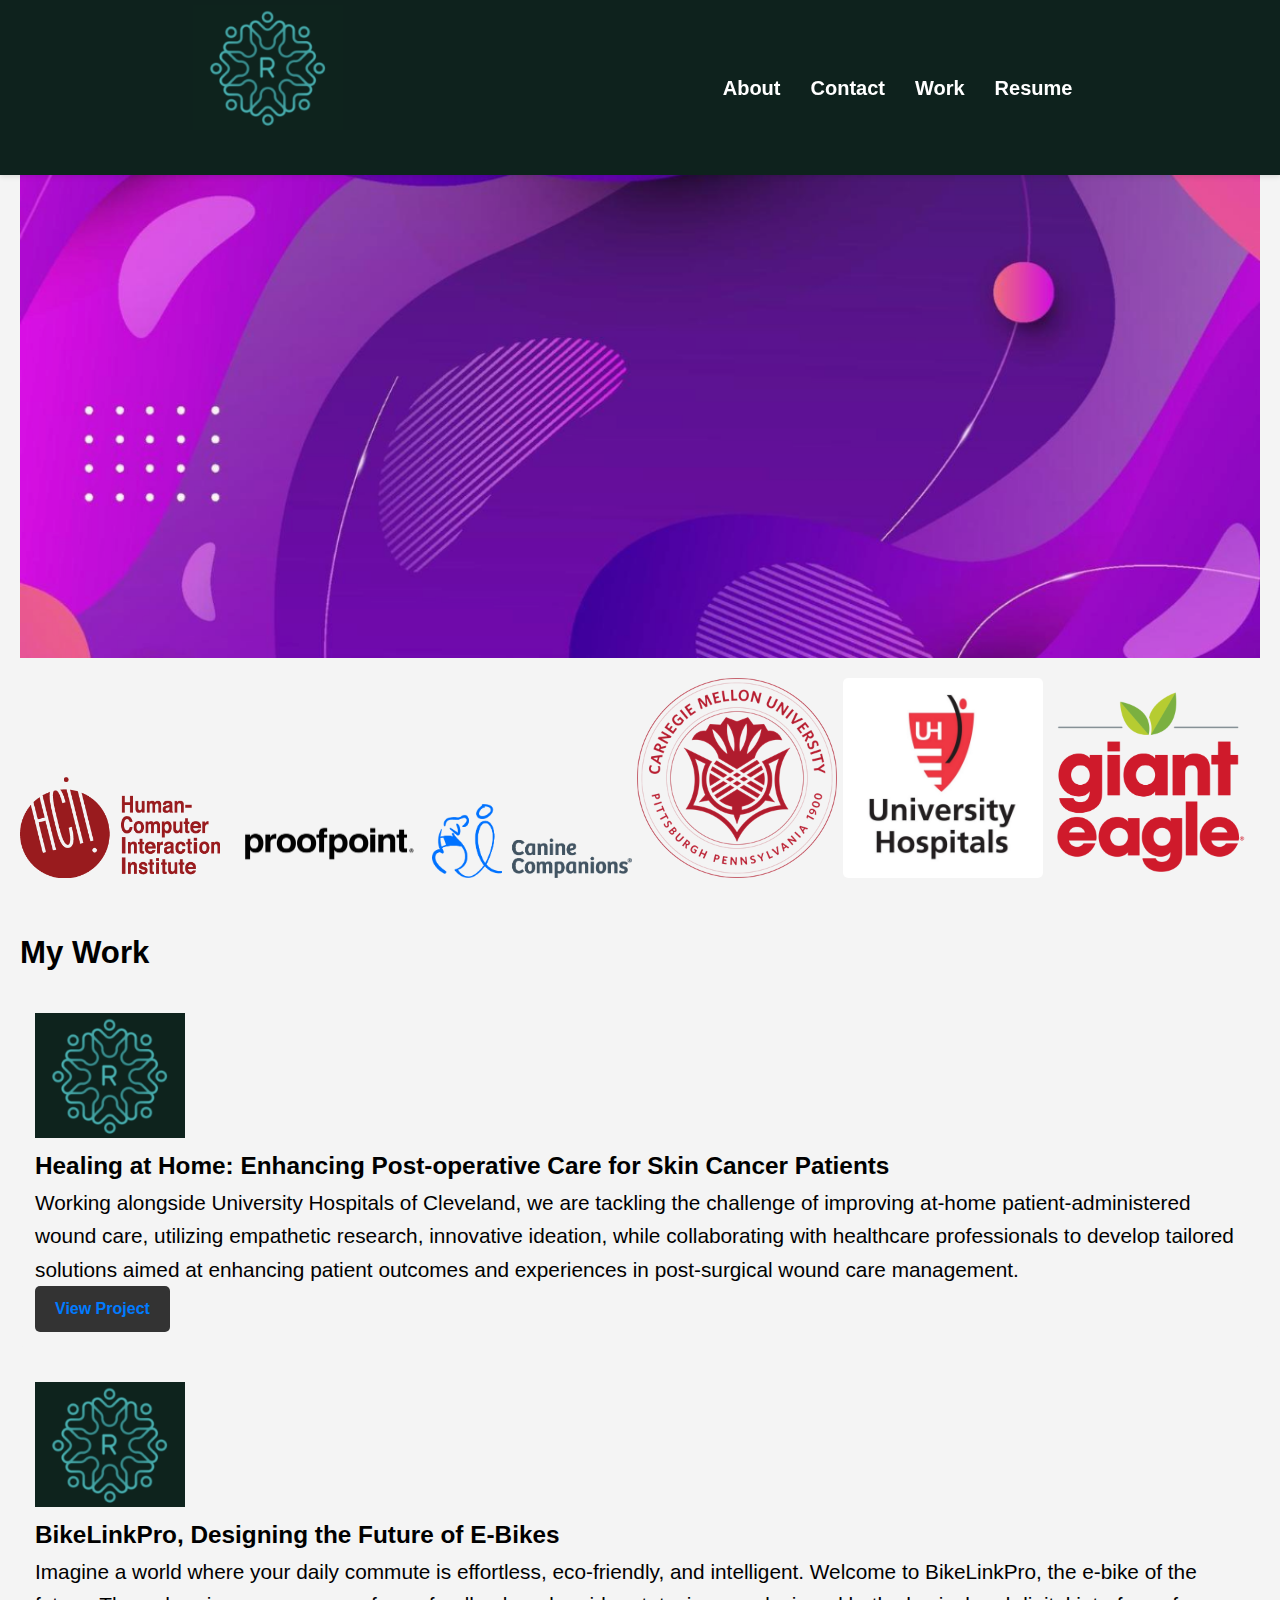
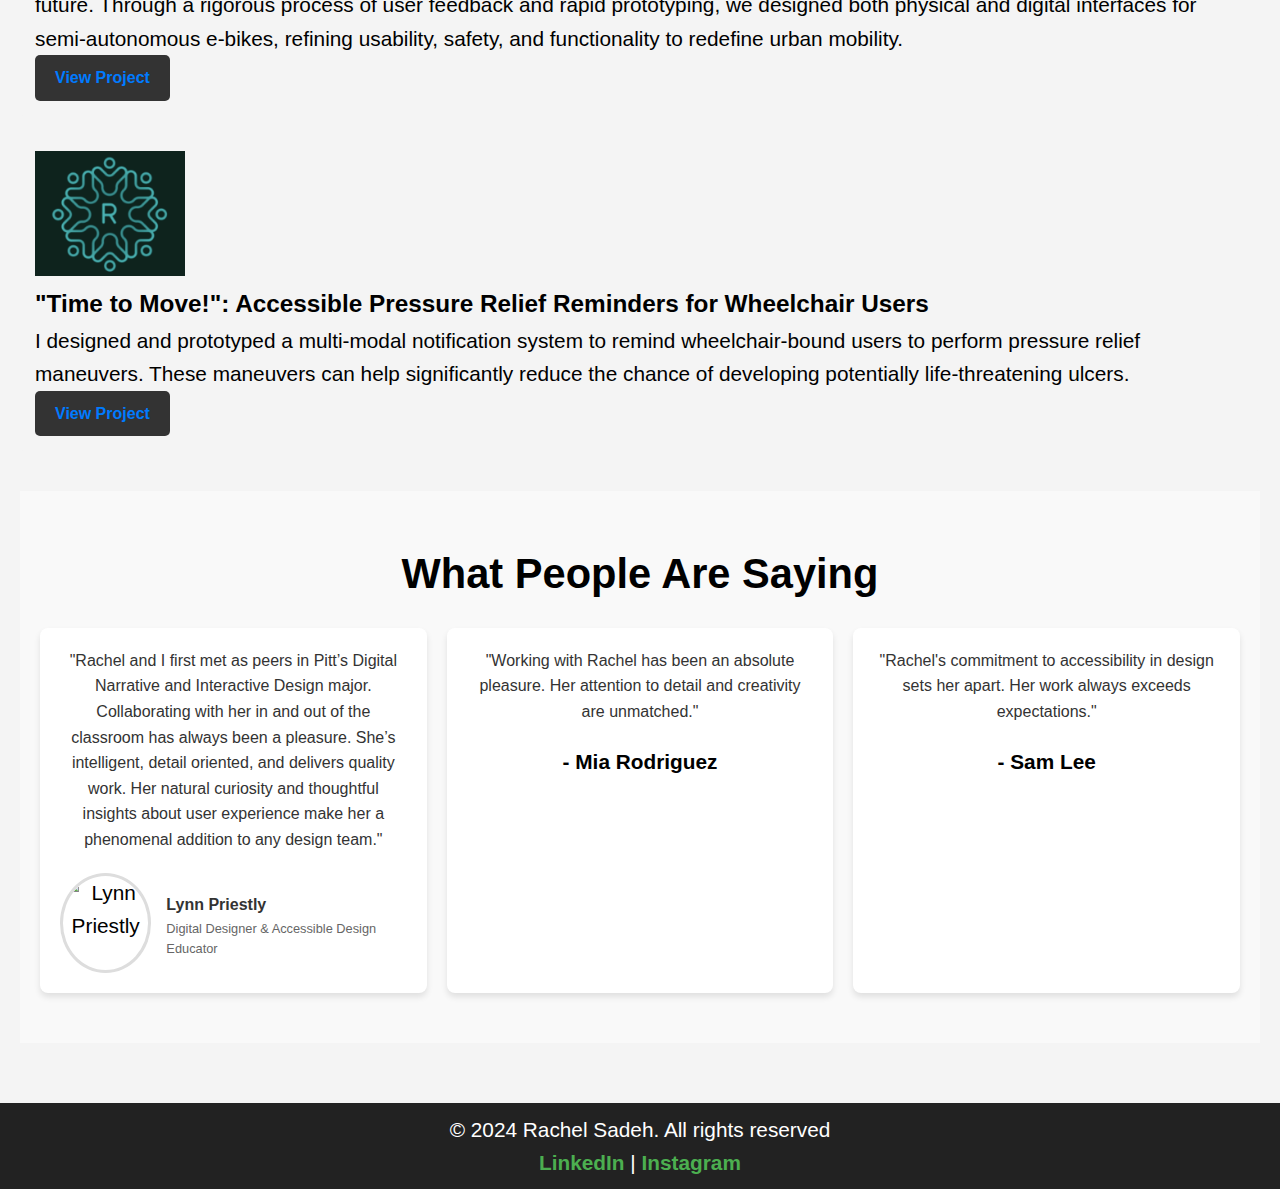
==== commit 0a7a1e15: "Commit 12/18/24" ====
--- a/index.html
+++ b/index.html
@@ -1,82 +1,190 @@
 <!DOCTYPE html>
 <html lang="en">
-<head>
-  <meta charset="UTF-8">
-  <meta name="viewport" content="width=device-width, initial-scale=1.0">
-  <meta name="description" content="Portfolio of Rachel Sadeh, UX/UI Designer specializing in healthcare, assistive technologies, Human-AI interfaces, and accessibility.">
-  <title>Rachel Sadeh | UX/UI Designer</title>
-  <link rel="stylesheet" href="styles.css">
-</head>
-<body>
-  <header class="main-header">
-    <section class="hero">
-      <a href="index.html" class="logo-container" aria-label="Go to homepage">
-        <img src="images/logo.png" alt="Rachel Sadeh Logo" class="logo"> <!-- Logo Image -->
-      </a>
-    </section>
+  <head>
+    <meta charset="UTF-8" />
+    <meta
+      name="viewport"
+      content="width=device-width, initial-scale=1.0, shrink-to-fit=no"
+    />
+    <meta
+      name="description"
+      content="Portfolio of Rachel Sadeh, UX/UI Designer specializing in healthcare, assistive technologies, Human-AI interfaces, and accessibility."
+    />
+    <title>Rachel Sadeh | UX/UI Designer</title>
+    <link rel="icon" href="icons/favicon-32x32.png" />
+    <!-- Logo Image for favicon not working -->
+    <link rel="stylesheet" href="styles.css" />
+  </head>
+  <body>
+    <header class="main-header">
+      <section class="hero">
+        <a href="index.html" class="logo-container" aria-label="Go to homepage">
+          <img src="images/logo.png" alt="Rachel Sadeh Logo" class="logo" />
+          <!-- Logo Image -->
+        </a>
+      </section>
 
-    <!-- Navigation -->
-    <nav>
-      <ul class="nav-links">
-        <li><a href="about.html" target="_blank" aria-label="Go to About Me page">About</a></li> <!-- Open About in a New Blank Page -->
-        <li><a href="portfolio.html" aria-label="Go to Portfolio section">Work</a></li>
-        <li><a href="contact.html" target="_blank" aria-label="Go to Contact page">Contact</a></li> <!-- Open Contact in a New Blank Page -->
-        <li><a href="./UX Design Resume Portfolio.pdf" target="_blank" aria-label="Download resume">Resume</a></li>
-      </ul>
-    </nav>
-  </header>
+      <!-- Navigation Bar-->
+      <nav id="main-nav" aria-label="Main">
+        <ul class="nav-links">
+          <li>
+            <a
+              href="about.html"
+              target="_blank"
+              aria-label="Go to About Me page"
+              >About</a
+            >
+          </li>
+          <li class="Contact">
+            <a aria-label="Go to contact page" href="./contact.html">Contact</a>
+          </li>
 
-  <main>
-    <img src="images/hero.png" alt="Hero Image" class="hero-image">
-    <!-- Section for the image row -->
-  <section class="image-row">
-    <img src="images/HCII.png" alt="HCII Logo">
-    <img src="images/Proofpoint.png" alt="Proofpoint Logo">
-    <img src="images/Canine Companions.png" alt="Canine Companions Logo">
-  </section>
-  <section class="small-logo">
-    <img src="images/Carnegie Mellon University.png" alt="Carnegie Mellon University Logo">
-    <img src="images/University Hospitals.jpg" alt="University Hospitals Logo">
-    <img src="images/Giant Eagle.png" alt="Giant Eagle Logo">
-  </section>
-    <section id="portfolio">
-      <h2>My Work</h2>
-      <div class="project">
-        <img src="images/logo.png" alt="Rachel Sadeh Logo" class="logo">
-        <h3>Healing at Home: Enhancing Post-operative Care for Skin Cancer Patients</h3>
-        <p>Working alongside University Hospitals of Cleveland, we are tackling
+          <!-- Open About in a New Blank Page -->
+          <li>
+            <a href="#portfolio" aria-label="Go to Portfolio section">Work</a>
+          </li>
+          <li>
+            <a
+              href="./UX Design Resume Portfolio.pdf"
+              target="_blank"
+              aria-label="Download resume"
+              >Resume</a
+            >
+          </li>
+        </ul>
+      </nav>
+    </header>
+
+    <main>
+      <img src="images/hero.png" alt="Hero Image" class="hero-image" />
+      <!-- Section for the image row -->
+      <section class="image-row">
+        <img src="images/HCII.png" alt="HCII Logo" />
+        <img src="images/Proofpoint.png" alt="Proofpoint Logo" />
+        <img src="images/Canine Companions.png" alt="Canine Companions Logo" />
+        <img
+          src="images/Carnegie Mellon University.png"
+          alt="Carnegie Mellon University Logo"
+        />
+        <img
+          src="images/University Hospitals.jpg"
+          alt="University Hospitals Logo"
+        />
+        <img src="images/Giant Eagle.png" alt="Giant Eagle Logo" />
+      </section>
+      <section id="portfolio">
+        <h2>My Work</h2>
+        <div class="project">
+          <img src="images/logo.png" alt="Rachel Sadeh Logo" class="logo" />
+          <h3>
+            Healing at Home: Enhancing Post-operative Care for Skin Cancer
+            Patients
+          </h3>
+          <p>
+            Working alongside University Hospitals of Cleveland, we are tackling
             the challenge of improving at-home patient-administered wound care,
-            utilizing empathetic research, innovative ideation,
-            while collaborating with healthcare professionals to develop 
-            tailored solutions aimed at enhancing patient outcomes and experiences
-            in post-surgical wound care management.</p>
-            <a href="https://medium.com/@rachsadeh/creating-better-at-home-wound-care-experiences-for-surgical-wounds-d65e7af03f7b" class="view-project-link">View Project</a>
+            utilizing empathetic research, innovative ideation, while
+            collaborating with healthcare professionals to develop tailored
+            solutions aimed at enhancing patient outcomes and experiences in
+            post-surgical wound care management.
+          </p>
+          <a
+            href="https://medium.com/@rachsadeh/creating-better-at-home-wound-care-experiences-for-surgical-wounds-d65e7af03f7b"
+            class="view-project-link"
+            >View Project</a
+          >
         </div>
-      <div class="project">
-        <h3>BikeLinkPro, Designing the Future of E-Bikes</h3>
-        <p>Imagine a world where your daily commute is effortless, eco-friendly, and intelligent.
-            Welcome to BikeLinkPro, the e-bike of the future. Through a rigorous process of user
-            feedback and rapid prototyping, we designed both physical and digital interfaces for
-            semi-autonomous e-bikes, refining usability, safety, and functionality to redefine
-            urban mobility.</p>
-        <a href="https://medium.com/@rachsadeh/bikelinkpro-designing-the-future-of-e-bikes-454878311582" class="view-project-link">View Project</a>
-      </div>
-      <div class="project">
-        <h3>"Time to Move!": Accessible Pressure Relief Reminders for Wheelchair Users</h3>
-        <p>I designed and prototyped a multi-modal notification system to remind wheelchair-bound
-            users to perform pressure relief maneuvers. These maneuvers can help significantly
-            reduce the chance of developing potentially life-threatening ulcers.</p>
-        <a href="https://medium.com/@rachsadeh/time-to-move-accessible-pressure-relief-notifications-for-wheelchair-users-design-of-a-user-study-e93a3aa3b46b" class="view-project-link">View Project</a>
-      </div>
-    </section>
-  </main>
+        <div class="project">
+          <img src="images/logo.png" alt="Rachel Sadeh Logo" class="logo" />
+          <h3>BikeLinkPro, Designing the Future of E-Bikes</h3>
+          <p>
+            Imagine a world where your daily commute is effortless,
+            eco-friendly, and intelligent. Welcome to BikeLinkPro, the e-bike of
+            the future. Through a rigorous process of user feedback and rapid
+            prototyping, we designed both physical and digital interfaces for
+            semi-autonomous e-bikes, refining usability, safety, and
+            functionality to redefine urban mobility.
+          </p>
+          <a
+            href="https://medium.com/@rachsadeh/bikelinkpro-designing-the-future-of-e-bikes-454878311582"
+            class="view-project-link"
+            >View Project</a
+          >
+        </div>
+        <div class="project">
+          <img src="images/logo.png" alt="Rachel Sadeh Logo" class="logo" />
+          <h3>
+            "Time to Move!": Accessible Pressure Relief Reminders for Wheelchair
+            Users
+          </h3>
+          <p>
+            I designed and prototyped a multi-modal notification system to
+            remind wheelchair-bound users to perform pressure relief maneuvers.
+            These maneuvers can help significantly reduce the chance of
+            developing potentially life-threatening ulcers.
+          </p>
+          <a
+            href="https://medium.com/@rachsadeh/time-to-move-accessible-pressure-relief-notifications-for-wheelchair-users-design-of-a-user-study-e93a3aa3b46b"
+            class="view-project-link"
+            >View Project</a
+          >
+        </div>
+      </section>
+      <section id="testimonials">
+        <h1 style="text-align: center">What People Are Saying</h1>
+        <div class="testimonials-container">
+          <div class="testimonial">
+            <p>
+              "Rachel and I first met as peers in Pitt’s Digital Narrative and
+              Interactive Design major. Collaborating with her in and out of the
+              classroom has always been a pleasure. She’s intelligent, detail
+              oriented, and delivers quality work. Her natural curiosity and
+              thoughtful insights about user experience make her a phenomenal
+              addition to any design team."
+            </p>
+            <div class="testimonial-info">
+              <img src="images/RS.png" alt="Lynn Priestly" />
+              <div class="person-details">
+                <strong>Lynn Priestly</strong>
+                <p>Digital Designer & Accessible Design Educator</p>
+              </div>
+            </div>
+          </div>
+          <div class="testimonial">
+            <p>
+              "Working with Rachel has been an absolute pleasure. Her attention
+              to detail and creativity are unmatched."
+            </p>
+            <h4>- Mia Rodriguez</h4>
+          </div>
+          <div class="testimonial">
+            <p>
+              "Rachel's commitment to accessibility in design sets her apart.
+              Her work always exceeds expectations."
+            </p>
+            <h4>- Sam Lee</h4>
+          </div>
+        </div>
+      </section>
+    </main>
 
-  <footer>
-    <p>&copy; 2024 Rachel Sadeh. All rights reserved</p>
-    <p>
-      <a href="https://linkedin.com/in/rachel-sadeh" target="_blank" rel="noopener noreferrer">LinkedIn</a> | 
-      <a href="https://www.instagram.com/rachsadeh/?__d=1%2F" target="_blank" rel="noopener noreferrer">Instagram</a>
-    </p>
-  </footer>
-</body>
+    <footer>
+      <p>&copy; 2024 Rachel Sadeh. All rights reserved</p>
+      <p>
+        <a
+          href="https://linkedin.com/in/rachel-sadeh"
+          target="_blank"
+          rel="noopener noreferrer"
+          >LinkedIn</a
+        >
+        |
+        <a
+          href="https://www.instagram.com/rachsadeh/?__d=1%2F"
+          target="_blank"
+          rel="noopener noreferrer"
+          >Instagram</a
+        >
+      </p>
+    </footer>
+  </body>
 </html>
--- a/styles.css
+++ b/styles.css
@@ -1,153 +1,168 @@
+/*resets browser defaults*/
+* {
+  margin: 0 auto;
+  padding: 0;
+  box-sizing: border-box;
+}
+
+/* adds smooth scroll effect to make the page section transitions more gently, also sets up for rems with font sizes*/
+html {
+  font-size: 100%;
+  scroll-behavior: smooth;
+}
+
 /* General Styles */
 body {
-    font-family: 'Arial', sans-serif;
-    margin: 0;
-    padding: 0;
-    line-height: 1.6;
-    box-sizing: border-box;
-    
-
-    justify-content: center;
-    align-items: center;
-    height: 100vh;
-    background-color: #f4f4f4;
-
-
-    align-items: center; /* Vertically center the logo */
-    /* justify-content: flex-start; /* Align logo to the left */
+  font-family: "Arial", sans-serif;
+  margin: 0;
+  padding: 0;
+  /* base font styling for legibility */
+  font-size: 1.3rem;
+  text-align: left;
+  line-height: 1.6;
+  box-sizing: border-box;
+
+  justify-content: center;
+  align-items: center;
+  height: 100vh;
+  background-color: #f4f4f4;
+
+  align-items: center; /* Vertically center the logo */
+  /* justify-content: flex-start; /* Align logo to the left */
+}
+
+/* general link styling */
+a {
+  color: var(--color-a);
+  font-weight: bold;
+  text-decoration: none;
+}
+
+a:hover {
+  text-decoration: underline;
 }
 
 header.main-header {
-    display: flex;
-    align-items: center; /* Vertically center the logo */
-    justify-content: flex-start; /* Align logo to the left */
-    position: fixed; /* Fix at the top of the screen */
-    top: 0;
-    left: 0;
-    width: 100%; /* Full width of the screen */
-    padding: 5px 20px; /* Further reduced padding for a shorter header */
-    background-color: #0E221D; /* Background color updated */
-    z-index: 100; /* Ensure it stays on top of other content */
-    box-shadow: 0 2px 5px rgba(0, 0, 0, 0.1); /* Optional: Add a shadow */
+  display: flex;
+  align-items: center; /* Vertically center the logo */
+  justify-content: flex-start; /* Align logo to the left */
+  position: fixed; /* Fix at the top of the screen */
+  top: 0;
+  left: 0;
+  width: 100%; /* Full width of the screen */
+  padding: 5px 20px; /* Further reduced padding for a shorter header */
+  background-color: #0e221d; /* Background color updated */
+  z-index: 100; /* Ensure it stays on top of other content */
+  box-shadow: 0 2px 5px rgba(0, 0, 0, 0.1); /* Optional: Add a shadow */
 }
 
 header .logo-container {
-    display: flex;
-    align-items: center;
+  display: flex;
+  align-items: center;
 }
 
 .logo {
-    width: 150px; /* Adjust size as needed */
-    height: auto;
-    cursor: pointer; /* Changes cursor to indicate a clickable button */
+  width: 150px; /* Adjust size as needed */
+  height: auto;
+  cursor: pointer; /* Changes cursor to indicate a clickable button */
 }
 
 /* Style the navigation */
 nav ul {
-    display: flex;
-    list-style: none;
-    margin-left: auto; /* Pushes the nav links to the right */
-    padding: 0;
+  display: flex;
+  list-style: none;
+  margin-left: auto; /* Pushes the nav links to the right */
+  padding: 0;
 }
 
 nav ul li {
-    margin: 0 15px;
+  margin: 0 15px;
 }
 
 nav ul li a {
-    color: #fff; /* White text for links */
-    text-decoration: none;
-    font-size: 20px; /* Increased font size for header links */
+  color: #fff; /* White text for links */
+  text-decoration: none;
+  font-size: 20px; /* Increased font size for header links */
 }
 
 /* Ensure proper spacing in the header */
 header .logo {
-    margin-right: 20px;
+  margin-right: 20px;
 }
 
 @media (max-width: 768px) {
-    .logo {
-        width: 100px; /* Adjust size for smaller screens */
-    }
-
-    nav ul {
-        flex-direction: column;
-        align-items: center;
-    }
-
-    nav ul li {
-        margin: 10px 0;
-    }
-
-    nav ul li a {
-        font-size: 22px; /* Larger font size for mobile screens */
-    }
+  .logo {
+    width: 100px; /* Adjust size for smaller screens */
+  }
+
+  nav ul {
+    flex-direction: column;
+    align-items: center;
+  }
+
+  nav ul li {
+    margin: 10px 0;
+  }
+
+  nav ul li a {
+    font-size: 22px; /* Larger font size for mobile screens */
+  }
 }
 
 main {
-    padding: 120px 20px 20px; /* Adjusted padding to avoid overlap with header */
+  padding: 120px 20px 20px; /* Adjusted padding to avoid overlap with header */
 }
 
 /* Section Styles */
 section {
-    margin-bottom: 40px;
+  margin-bottom: 40px;
 }
 
 .project {
-    background: #f4f4f4;
-    padding: 15px;
-    margin-bottom: 20px;
-    border-radius: 5px; 
+  background: #f4f4f4;
+  padding: 15px;
+  margin-bottom: 20px;
+  border-radius: 5px;
 }
 
 .project h3 {
-    margin: 0;
+  margin: 0;
 }
 
 /* Footer Styles */
 footer {
-    background: #222;
-    color: #fff;
-    text-align: center;
-    padding: 10px 0;
+  background: #222;
+  color: #fff;
+  text-align: center;
+  padding: 10px 0;
 }
 
 footer a {
-    color: #4caf50;
-    text-decoration: none;
+  color: #4caf50;
+  text-decoration: none;
 }
 
 .view-project-link {
-    display: inline-block;
-    padding: 10px 20px;
-    background-color: #333; /* Dark background color (match header/footer links color) */
-    color: white; /* White text */
-    text-align: center;
-    text-decoration: none; /* Remove underline */
-    border-radius: 5px; /* Rounded corners */
-    font-size: 16px;
-    transition: background-color 0.3s ease;
+  display: inline-block;
+  padding: 10px 20px;
+  background-color: #333; /* Dark background color (match header/footer links color) */
+  color: white; /* White text */
+  text-align: center;
+  text-decoration: none; /* Remove underline */
+  border-radius: 5px; /* Rounded corners */
+  font-size: 16px;
+  transition: background-color 0.3s ease;
 }
 
 .view-project-link:hover {
-    background-color: #444; /* Darker shade on hover */
-}
-
-
+  background-color: #444; /* Darker shade on hover */
+}
 
 /* Style for the image container */
 .image-container {
   display: flex;
   justify-content: space-between; /* Space images evenly */
   margin-top: 20px;
-}
-
-/* Style for the images */
-.image-container img {
-  width: 100%; /* Images fill the container equally */
-  height: auto;
-  max-width: 200px; /* Ensure images have a max width */
-  border-radius: 8px;
 }
 
 /* Style for the navigation bar */
@@ -169,7 +184,7 @@
 }
 
 .nav-links a:hover {
-  color: #007BFF;
+  color: #007bff;
 }
 
 /* Styling for the header */
@@ -179,10 +194,6 @@
   align-items: center;
   padding: 20px;
   background-color: #f8f9fa;
-}
-
-.logo-container img {
-  width: 100px;
 }
 
 /* Project styling */
@@ -191,7 +202,7 @@
 }
 
 .view-project-link {
-  color: #007BFF;
+  color: #007bff;
   text-decoration: none;
 }
 
@@ -199,93 +210,164 @@
   text-decoration: underline;
 }
 
-
-
-
-
-
-
-
-
-
-
-
 .image-row img {
-    width: 150px;
-    height: auto;
-    border-radius: 5px;
-    justify-content: center;
-    margin-top: 20px;   
-}
-
-
-  .row-pics {
-    width: 50%; /* Half the original width */
-    height: auto; /* Maintain aspect ratio */
-    display: inline-block; /* Ensure they align correctly in the row */
-    margin: 0; /* Remove default margins */
-    padding: 0; /* Remove any padding */
-}
-
-  
-  /* Style for the navigation bar */
-  .nav-links {
-    list-style-type: none;
-    padding: 0;
-    margin: 0;
-    display: flex;
-  }
-  
-  .nav-links li {
-    margin: 0 15px;
-  }
-  
-  .nav-links a {
-    text-decoration: none;
-    color: white;
-    font-weight: bold;
-  }
-  
-  .nav-links a:hover {
-    color: #007BFF;
-  }
-  
-  /* Styling for the header */
-  .main-header {
-    display: flex;
-    justify-content: space-between;
-    align-items: center;
-    padding: 20px;
-    background-color: #f8f9fa;
-  }
-  
-  .logo-container img {
-    width: 100px;
-  }
-  
-  /* Project styling */
-  .project {
-    margin: 20px 0;
-  }
-  
-  .view-project-link {
-    color: #007BFF;
-    text-decoration: none;
-  }
-  
-  .view-project-link:hover {
-    text-decoration: underline;
-  }
-
-
-
-  .hero-image {
-    width: 100%; /* Makes the image take up the full width */
-    height: auto; /* Maintains the aspect ratio */
-    display: block; /* Removes any inline spacing */
-}
-
-.small-logo {
-    width: 10px; /* Adjusted width for smaller logos */
-    height: auto;
-}+  /* width: 150px;
+  height: auto;*/
+  border-radius: 5px;
+  justify-content: center;
+  margin-top: 20px;
+  width: 100%; /*Images fill the container equally*/
+  height: auto;
+  max-width: 200px; /*Ensure images have a max width*/
+}
+
+.row-pics {
+  width: 50%; /* Half the original width */
+  height: auto; /* Maintain aspect ratio */
+  display: inline-block; /* Ensure they align correctly in the row */
+  margin: 0; /* Remove default margins */
+  padding: 0; /* Remove any padding */
+}
+
+/* Style for the navigation bar */
+.nav-links {
+  list-style-type: none;
+  padding: 0;
+  margin: 0;
+  display: flex;
+}
+
+.nav-links li {
+  margin: 0 15px;
+}
+
+.nav-links a {
+  text-decoration: none;
+  color: white;
+  font-weight: bold;
+}
+
+.nav-links a:hover {
+  color: #007bff;
+}
+
+/* Styling for the header */
+.main-header {
+  display: flex;
+  justify-content: space-between;
+  align-items: center;
+  padding: 20px;
+  background-color: #f8f9fa;
+}
+
+/*.logo-container img {
+  width: 100px;
+}*/
+
+/* Project styling */
+.project {
+  margin: 20px 0;
+}
+
+.view-project-link {
+  color: #007bff;
+  text-decoration: none;
+}
+
+.view-project-link:hover {
+  text-decoration: underline;
+}
+
+.hero-image {
+  width: 100%; /* Makes the image take up the full width */
+  height: auto; /* Maintains the aspect ratio */
+  display: block; /* Removes any inline spacing */
+}
+
+html {
+  scroll-behavior: smooth;
+}
+
+/* preface sections of each page */
+
+.L-img-R-text {
+  padding-top: 4rem;
+  padding-bottom: 2rem;
+
+  display: flex;
+  flex-direction: row;
+  justify-content: center;
+  align-items: flex-start;
+}
+
+.l-img {
+  width: 40%;
+}
+
+.l-img > img {
+  width: 100%;
+  border-radius: 2rem;
+}
+
+.L-img-R-text > .r-text {
+  padding-left: 4rem;
+  width: 60%;
+  max-width: 48rem;
+}
+
+#testimonials {
+  padding: 50px 20px;
+  background-color: #f9f9f9;
+}
+
+.testimonials-container {
+  display: flex;
+  justify-content: space-between;
+  gap: 20px;
+  margin-top: 20px;
+}
+
+.testimonial {
+  flex: 1;
+  padding: 20px;
+  background-color: #ffffff;
+  box-shadow: 0 4px 6px rgba(0, 0, 0, 0.1);
+  border-radius: 8px;
+  text-align: center;
+}
+
+.testimonial p {
+  font-size: 1rem;
+  color: #333;
+  margin-bottom: 20px;
+}
+
+.testimonial-info {
+  display: flex;
+  align-items: center;
+  gap: 15px;
+  margin-top: 20px;
+}
+
+.testimonial-info img {
+  width: 100px;
+  height: 100px;
+  border-radius: 50%;
+  object-fit: cover;
+  border: 3px solid #ddd;
+}
+
+.person-details {
+  text-align: left;
+}
+
+.person-details strong {
+  font-size: 1rem;
+  color: #333;
+}
+
+.person-details p {
+  font-size: 0.8rem;
+  color: #666;
+  margin: 0;
+}
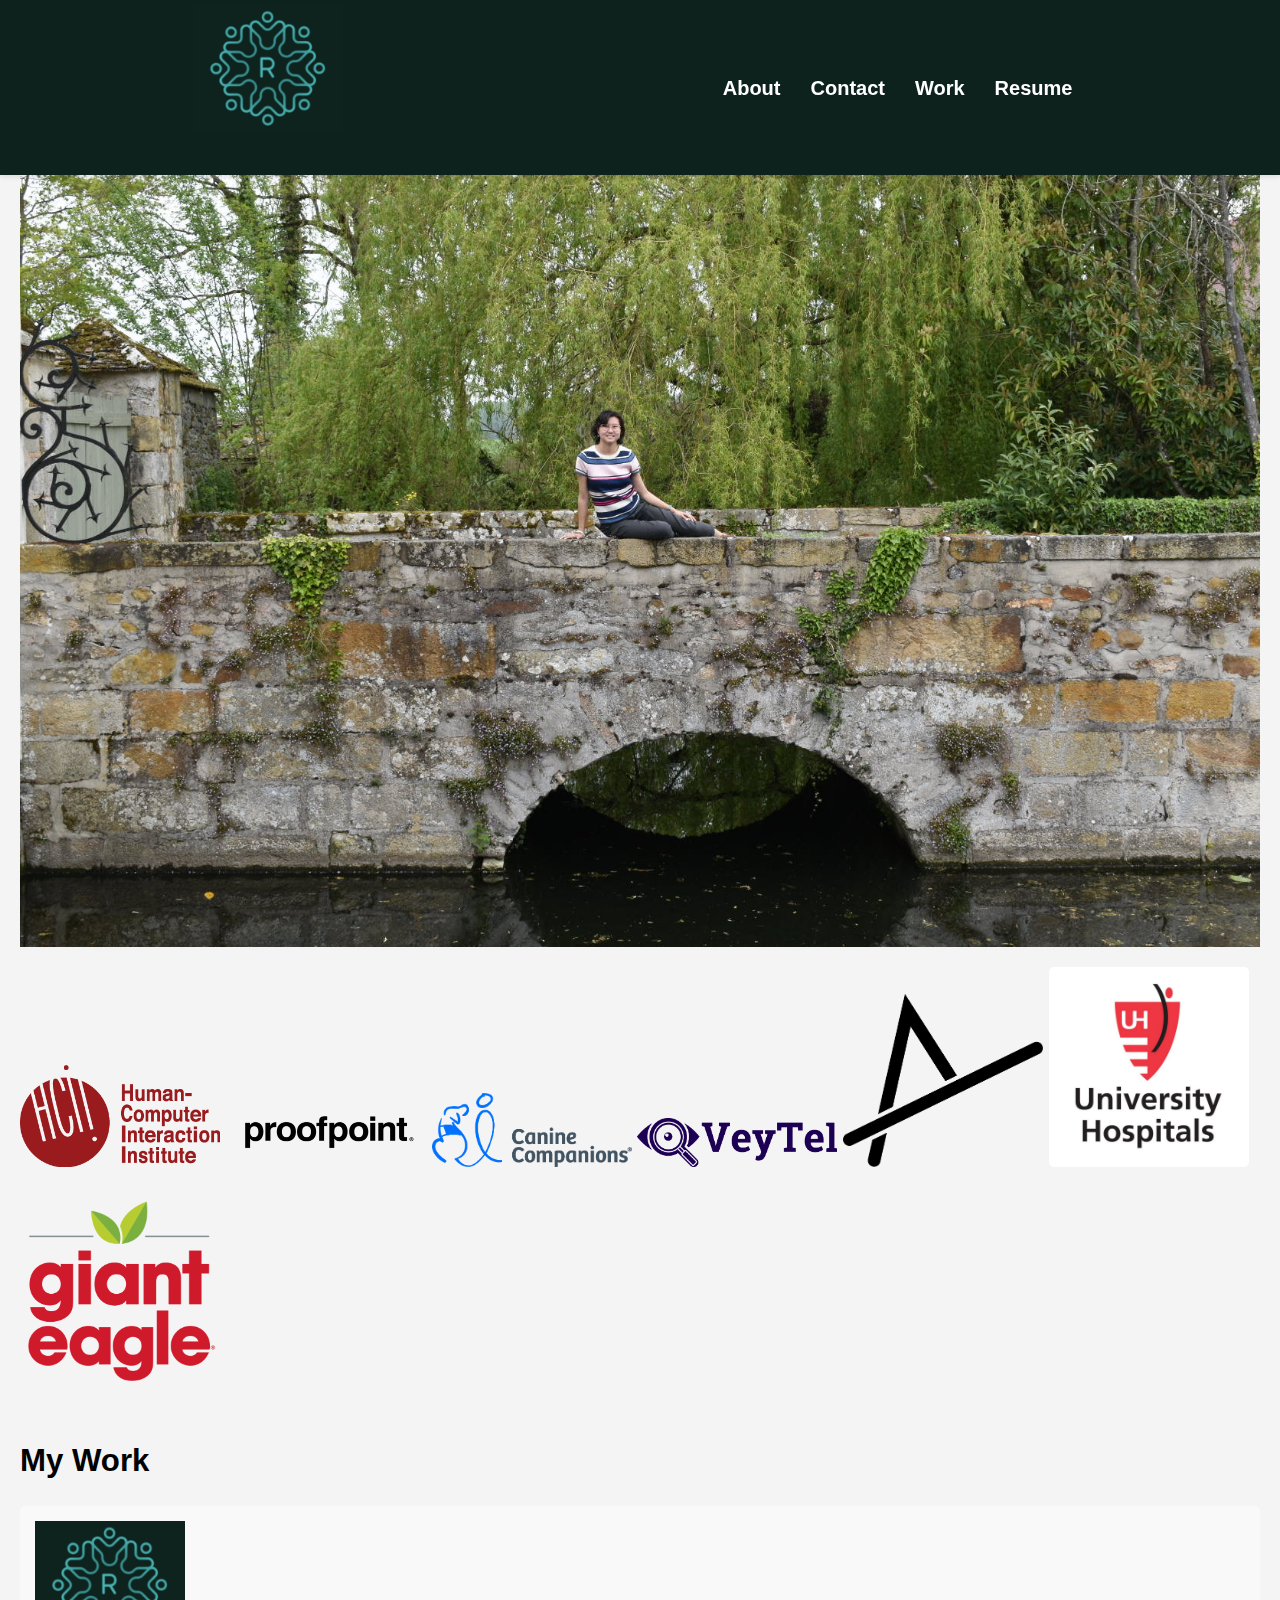
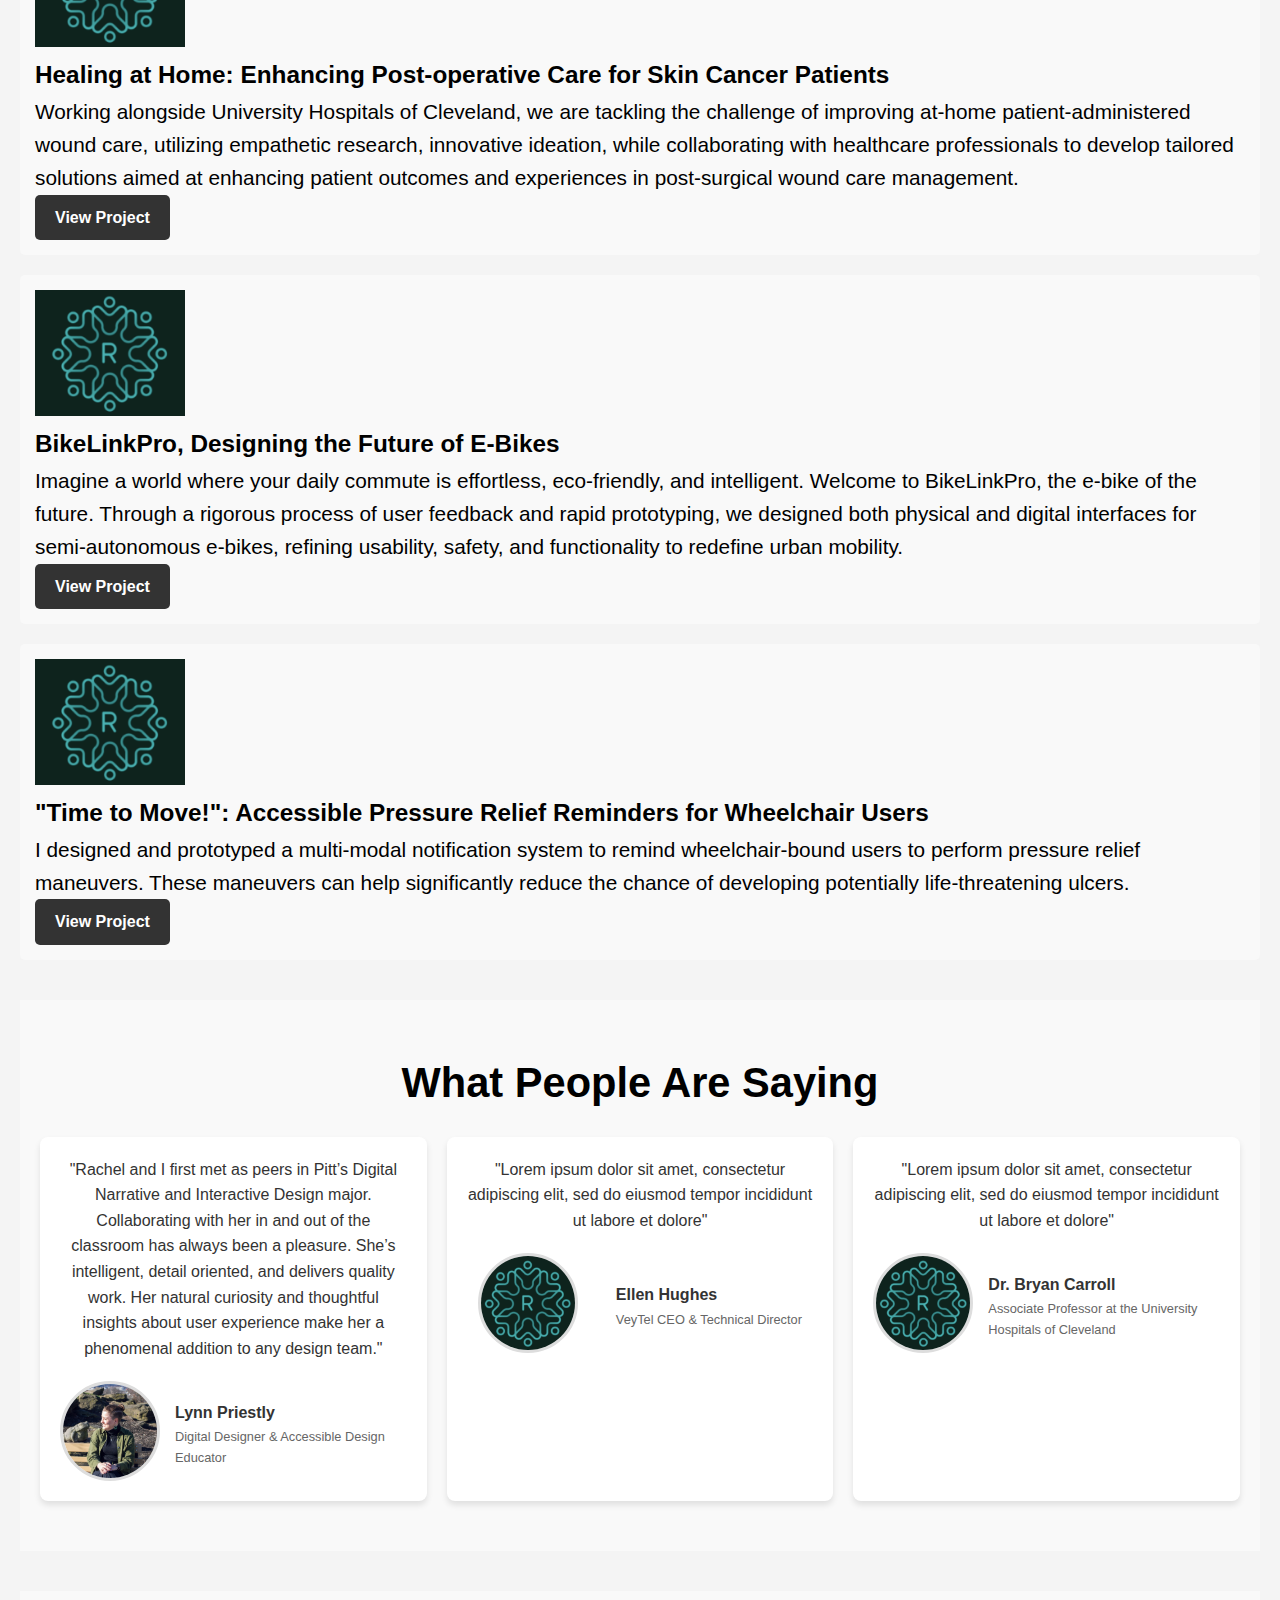
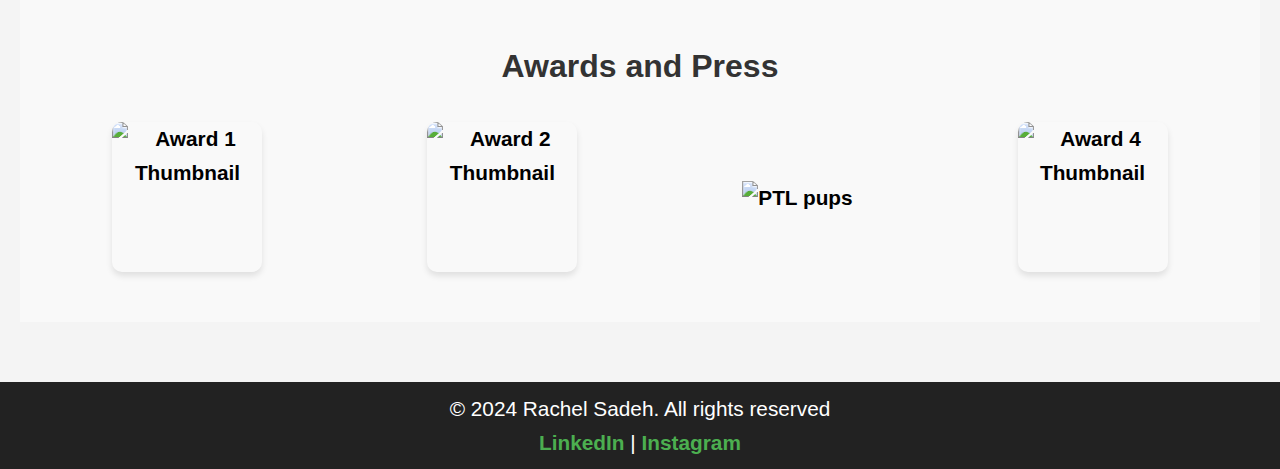
==== commit 1a42034f: "Commit 12/30/24" ====
--- a/index.html
+++ b/index.html
@@ -56,16 +56,14 @@
     </header>
 
     <main>
-      <img src="images/hero.png" alt="Hero Image" class="hero-image" />
+      <img src="images/hero.jpg" alt="Hero Image" class="hero-image" />
       <!-- Section for the image row -->
       <section class="image-row">
         <img src="images/HCII.png" alt="HCII Logo" />
         <img src="images/Proofpoint.png" alt="Proofpoint Logo" />
         <img src="images/Canine Companions.png" alt="Canine Companions Logo" />
-        <img
-          src="images/Carnegie Mellon University.png"
-          alt="Carnegie Mellon University Logo"
-        />
+        <img src="images/VeyTel2.png" alt="VeyTel Inc. Logo" />
+        <img src="images/AXLE.png" alt="Axle Lab Logo" />
         <img
           src="images/University Hospitals.jpg"
           alt="University Hospitals Logo"
@@ -143,7 +141,7 @@
               addition to any design team."
             </p>
             <div class="testimonial-info">
-              <img src="images/RS.png" alt="Lynn Priestly" />
+              <img src="images/LP.png" alt="Lynn Priestly" />
               <div class="person-details">
                 <strong>Lynn Priestly</strong>
                 <p>Digital Designer & Accessible Design Educator</p>
@@ -152,18 +150,54 @@
           </div>
           <div class="testimonial">
             <p>
-              "Working with Rachel has been an absolute pleasure. Her attention
-              to detail and creativity are unmatched."
+              "Lorem ipsum dolor sit amet, consectetur adipiscing elit, sed do
+              eiusmod tempor incididunt ut labore et dolore"
             </p>
-            <h4>- Mia Rodriguez</h4>
+            <div class="testimonial-info">
+              <img src="images/logo.png" alt="Ellen Hughes" />
+              <div class="person-details">
+                <strong>Ellen Hughes</strong>
+                <p>VeyTel CEO & Technical Director</p>
+              </div>
+            </div>
           </div>
           <div class="testimonial">
             <p>
-              "Rachel's commitment to accessibility in design sets her apart.
-              Her work always exceeds expectations."
+              "Lorem ipsum dolor sit amet, consectetur adipiscing elit, sed do
+              eiusmod tempor incididunt ut labore et dolore"
             </p>
-            <h4>- Sam Lee</h4>
+            <div class="testimonial-info">
+              <img src="images/logo.png" alt="Dr. Bryan Carroll" />
+              <div class="person-details">
+                <strong>Dr. Bryan Carroll</strong>
+                <p>
+                  Associate Professor at the University Hospitals of Cleveland
+                </p>
+              </div>
+            </div>
           </div>
+        </div>
+      </section>
+
+      <section id="awards-press">
+        <h2>Awards and Press</h2>
+        <div class="awards-container">
+          <a href="https://example1.com" target="_blank" class="award">
+            <img src="image1.jpg" alt="Award 1 Thumbnail" />
+          </a>
+          <a href="https://example2.com" target="_blank" class="award">
+            <img src="image2.jpg" alt="Award 2 Thumbnail" />
+          </a>
+          <a
+            href="https://www.youtube.com/watch?app=desktop&v=9Fa_gIbHBwk"
+            target="_blank"
+            class="PTL_pups"
+          >
+            <img src="PTL_pups.jpg" alt="PTL pups" />
+          </a>
+          <a href="https://example4.com" target="_blank" class="award">
+            <img src="image4.jpg" alt="Award 4 Thumbnail" />
+          </a>
         </div>
       </section>
     </main>
--- a/styles.css
+++ b/styles.css
@@ -119,7 +119,7 @@
 }
 
 .project {
-  background: #f4f4f4;
+  background: #f9f9f9;
   padding: 15px;
   margin-bottom: 20px;
   border-radius: 5px;
@@ -183,10 +183,6 @@
   font-weight: bold;
 }
 
-.nav-links a:hover {
-  color: #007bff;
-}
-
 /* Styling for the header */
 .main-header {
   display: flex;
@@ -199,11 +195,6 @@
 /* Project styling */
 .project {
   margin: 20px 0;
-}
-
-.view-project-link {
-  color: #007bff;
-  text-decoration: none;
 }
 
 .view-project-link:hover {
@@ -248,7 +239,7 @@
 }
 
 .nav-links a:hover {
-  color: #007bff;
+  color: #4caf50;
 }
 
 /* Styling for the header */
@@ -270,7 +261,7 @@
 }
 
 .view-project-link {
-  color: #007bff;
+  color: #fff;
   text-decoration: none;
 }
 
@@ -371,3 +362,46 @@
   color: #666;
   margin: 0;
 }
+
+/* Awards and Press Section */
+#awards-press {
+  padding: 50px 20px;
+  background-color: #f9f9f9;
+  text-align: center;
+}
+
+#awards-press h2 {
+  font-size: 2rem;
+  color: #333;
+  margin-bottom: 30px;
+}
+
+.awards-container {
+  display: flex;
+  justify-content: center;
+  align-items: center;
+  flex-wrap: wrap;
+  gap: 20px;
+}
+
+.award {
+  display: block;
+  width: 150px;
+  height: 150px;
+  border-radius: 10px;
+  overflow: hidden;
+  box-shadow: 0 4px 6px rgba(0, 0, 0, 0.1);
+  transition: transform 0.3s ease, box-shadow 0.3s ease;
+}
+
+.award img {
+  width: 100%;
+  height: 100%;
+  object-fit: cover;
+  display: block;
+}
+
+.award:hover {
+  transform: scale(1.05);
+  box-shadow: 0 6px 10px rgba(0, 0, 0, 0.2);
+}
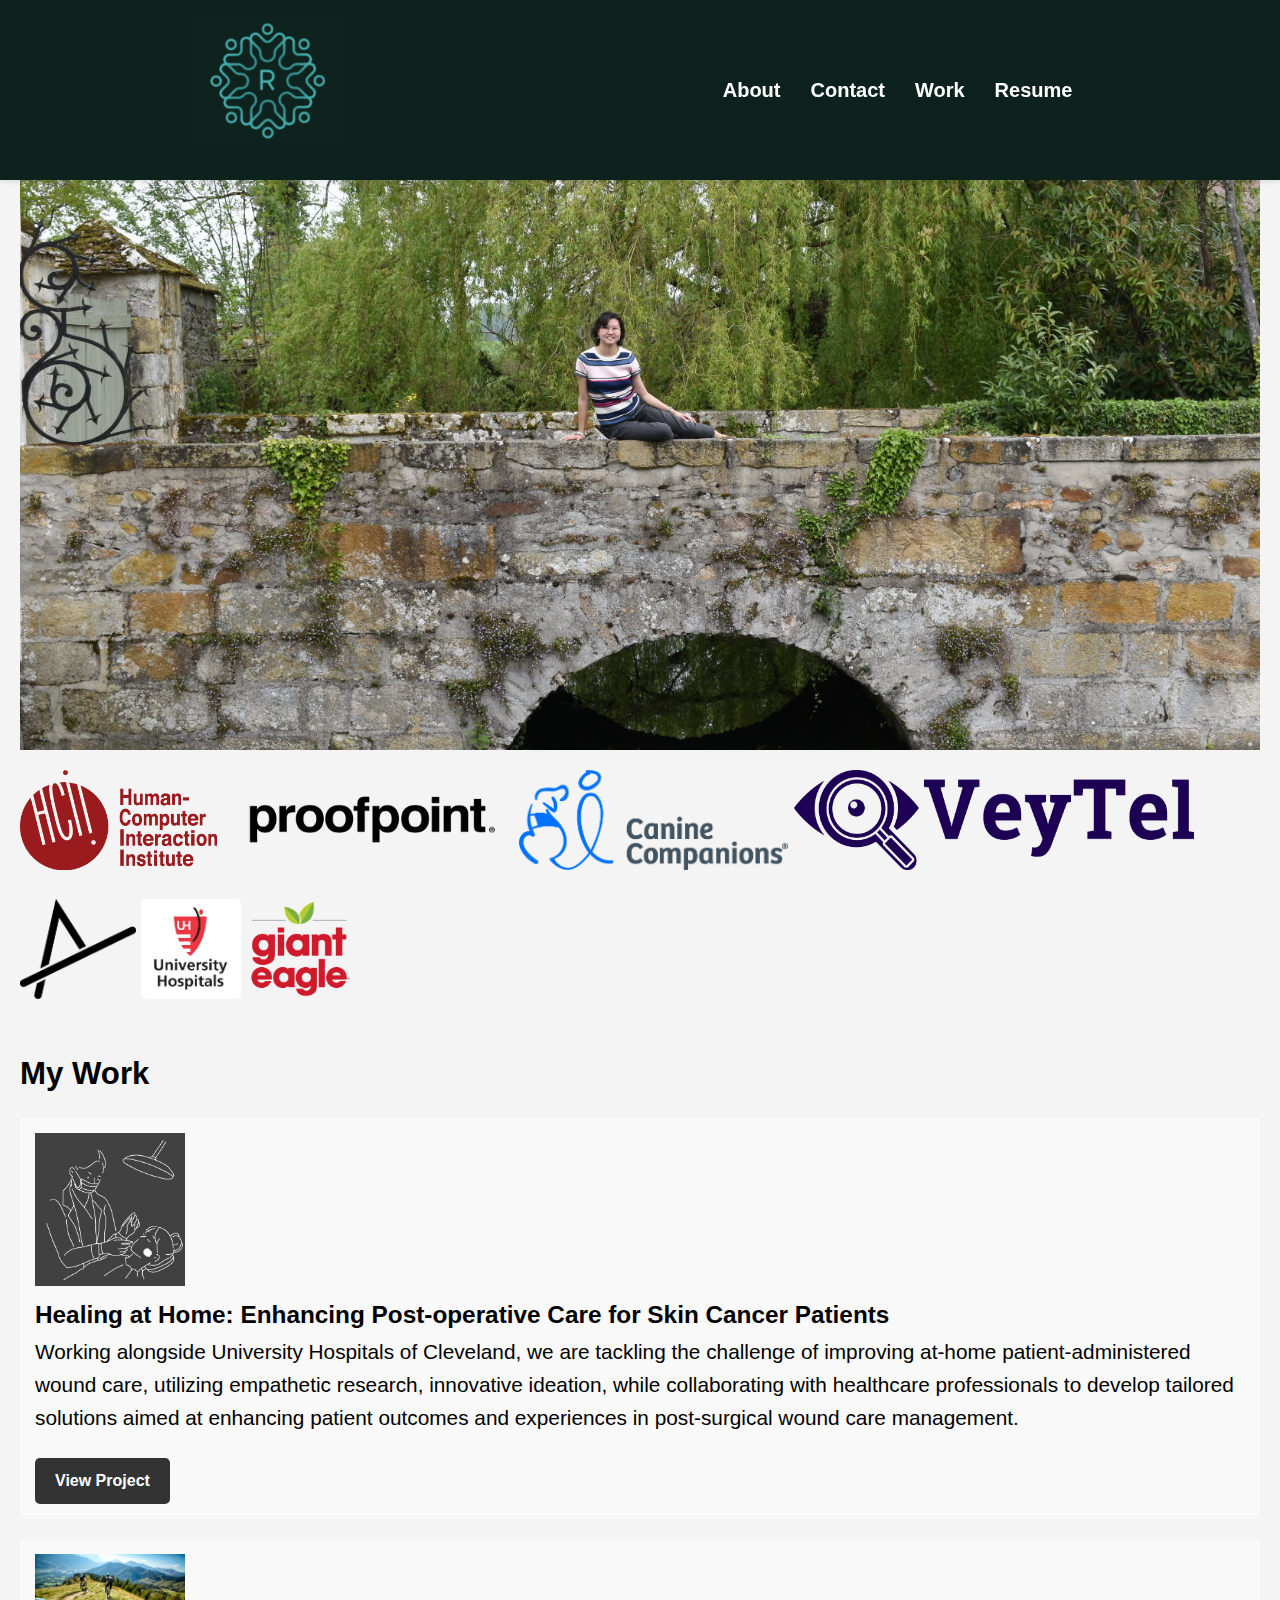
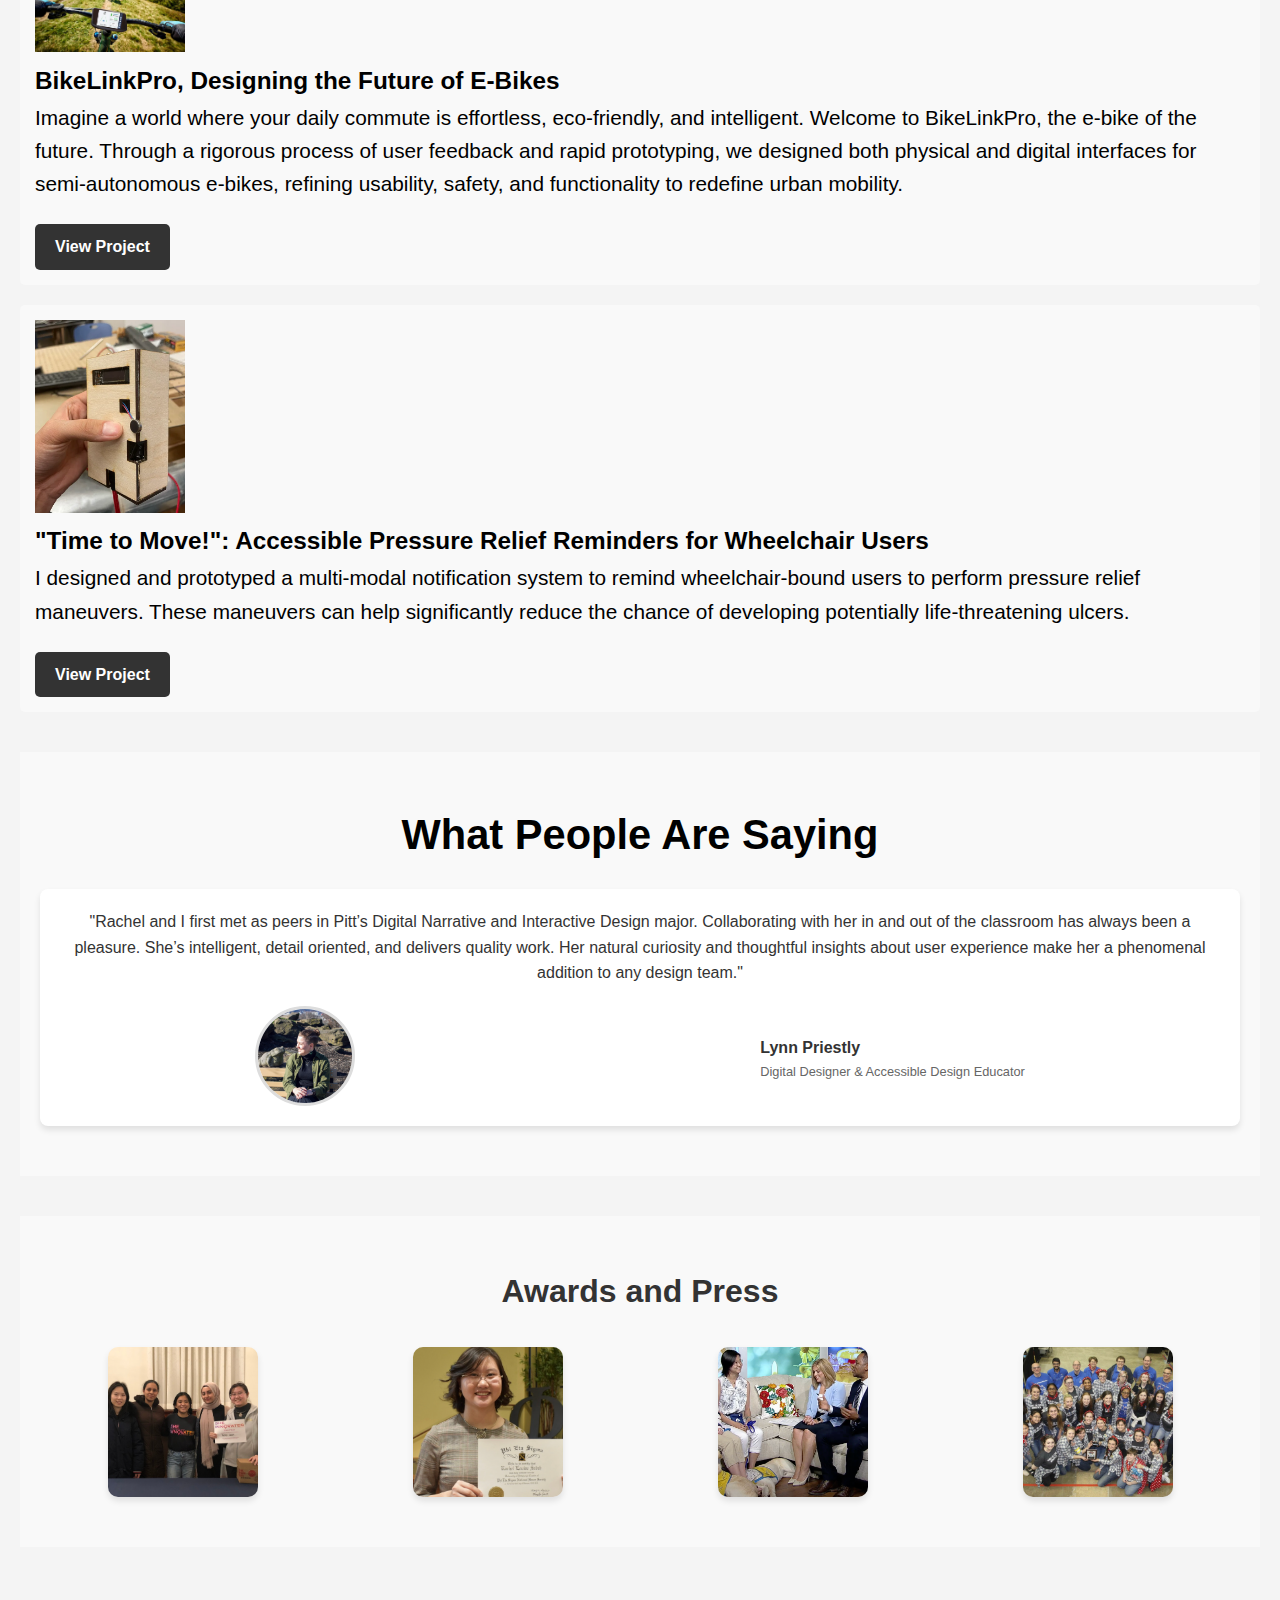
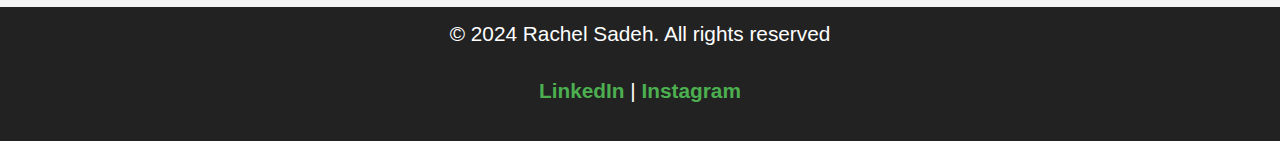
==== commit ead2af1e: "Commit 12/31/24" ====
--- a/index.html
+++ b/index.html
@@ -25,21 +25,14 @@
       </section>
 
       <!-- Navigation Bar-->
-      <nav id="main-nav" aria-label="Main">
+      <nav id="main-nav" aria-label="Main Navigation">
         <ul class="nav-links">
           <li>
-            <a
-              href="about.html"
-              target="_blank"
-              aria-label="Go to About Me page"
-              >About</a
-            >
-          </li>
-          <li class="Contact">
-            <a aria-label="Go to contact page" href="./contact.html">Contact</a>
-          </li>
-
-          <!-- Open About in a New Blank Page -->
+            <a href="./about.html" aria-label="Go to About Me page">About</a>
+          </li>
+          <li>
+            <a href="./contact.html" aria-label="Go to Contact page">Contact</a>
+          </li>
           <li>
             <a href="#portfolio" aria-label="Go to Portfolio section">Work</a>
           </li>
@@ -59,21 +52,36 @@
       <img src="images/hero.jpg" alt="Hero Image" class="hero-image" />
       <!-- Section for the image row -->
       <section class="image-row">
-        <img src="images/HCII.png" alt="HCII Logo" />
-        <img src="images/Proofpoint.png" alt="Proofpoint Logo" />
-        <img src="images/Canine Companions.png" alt="Canine Companions Logo" />
-        <img src="images/VeyTel2.png" alt="VeyTel Inc. Logo" />
-        <img src="images/AXLE.png" alt="Axle Lab Logo" />
-        <img
-          src="images/University Hospitals.jpg"
-          alt="University Hospitals Logo"
-        />
-        <img src="images/Giant Eagle.png" alt="Giant Eagle Logo" />
+        <a href="https://hcii.cmu.edu/" target="_blank"
+          ><img src="images/HCII.png" alt="HCII Logo"
+        /></a>
+        <a href="https://www.proofpoint.com/us" target="_blank"
+          ><img src="images/Proofpoint.png" alt="Proofpoint Logo"
+        /></a>
+        <a href="https://canine.org/" target="_blank"
+          ><img src="images/Canine Companions.png" alt="Canine Companions Logo"
+        /></a>
+        <a href="https://www.veytel.com/" target="_blank"
+          ><img src="images/VeyTel2.png" alt="VeyTel Inc. Logo"
+        /></a>
+        <a href="https://axle-lab.com/" target="_blank"
+          ><img src="images/AXLE.png" alt="Axle Lab Logo"
+        /></a>
+        <a href="https://www.uhhospitals.org/" target="_blank"
+          ><img
+            src="images/University Hospitals.jpg"
+            alt="University Hospitals Logo"
+        /></a>
+        <a
+          href="https://www.gianteagle.com/?gad_source=1&gclid=CjwKCAiApsm7BhBZEiwAvIu2X0SPHeIO6_Wao26Yorul9kVMFdvAdy1rO9sE94tkNwhCWl-P5rKDihoCr4kQAvD_BwE&gclsrc=aw.ds"
+          target="_blank"
+          ><img src="images/Giant Eagle.png" alt="Giant Eagle Logo"
+        /></a>
       </section>
       <section id="portfolio">
         <h2>My Work</h2>
         <div class="project">
-          <img src="images/logo.png" alt="Rachel Sadeh Logo" class="logo" />
+          <img src="images/UHC.jpg" alt="Rachel Sadeh Logo" class="logo" />
           <h3>
             Healing at Home: Enhancing Post-operative Care for Skin Cancer
             Patients
@@ -93,7 +101,11 @@
           >
         </div>
         <div class="project">
-          <img src="images/logo.png" alt="Rachel Sadeh Logo" class="logo" />
+          <img
+            src="images/BikeLinkPro.jpg"
+            alt="Rachel Sadeh Logo"
+            class="logo"
+          />
           <h3>BikeLinkPro, Designing the Future of E-Bikes</h3>
           <p>
             Imagine a world where your daily commute is effortless,
@@ -110,7 +122,7 @@
           >
         </div>
         <div class="project">
-          <img src="images/logo.png" alt="Rachel Sadeh Logo" class="logo" />
+          <img src="images/PRdevice.png" alt="Rachel Sadeh Logo" class="logo" />
           <h3>
             "Time to Move!": Accessible Pressure Relief Reminders for Wheelchair
             Users
@@ -148,7 +160,7 @@
               </div>
             </div>
           </div>
-          <div class="testimonial">
+          <!-- <div class="testimonial">
             <p>
               "Lorem ipsum dolor sit amet, consectetur adipiscing elit, sed do
               eiusmod tempor incididunt ut labore et dolore"
@@ -177,26 +189,47 @@
             </div>
           </div>
         </div>
+      -->
       </section>
 
       <section id="awards-press">
         <h2>Awards and Press</h2>
         <div class="awards-container">
-          <a href="https://example1.com" target="_blank" class="award">
-            <img src="image1.jpg" alt="Award 1 Thumbnail" />
-          </a>
-          <a href="https://example2.com" target="_blank" class="award">
-            <img src="image2.jpg" alt="Award 2 Thumbnail" />
+          <a
+            href="https://www.youtube.com/watch?v=1HewGE9Zbzk"
+            target="_blank"
+            class="award"
+          >
+            <img src="images/SHEInnovates.jpg" alt="SHE Innovates Hackathon" />
+            <strong>SHEInnovates Hackathon</strong>
+            <p>First Place Award</p>
+          </a>
+          <a
+            href="https://phietasi.wixsite.com/pittpes/officers"
+            target="_blank"
+            class="award"
+          >
+            <img src="images/PES.jpg" alt="Phi Eta Sigma" />
+            <p>Phi Eta Sigma Honors Society</p>
           </a>
           <a
             href="https://www.youtube.com/watch?app=desktop&v=9Fa_gIbHBwk"
             target="_blank"
-            class="PTL_pups"
-          >
-            <img src="PTL_pups.jpg" alt="PTL pups" />
-          </a>
-          <a href="https://example4.com" target="_blank" class="award">
-            <img src="image4.jpg" alt="Award 4 Thumbnail" />
+            class="award"
+          >
+            <img src="images/PTL_pups.jpg" alt="PTL pups" />
+            <p>Pittsburgh Today Live Pups</p>
+          </a>
+          <a
+            href="https://girlsofsteelrobotics.com/about/our-awards/awards/"
+            target="_blank"
+            class="award"
+          >
+            <img
+              src="images/GoS.jpg"
+              alt="Girls of Steel World Championships"
+            />
+            <p>Girls of Steel Robotics FRC 3504</p>
           </a>
         </div>
       </section>
--- a/styles.css
+++ b/styles.css
@@ -42,19 +42,33 @@
   text-decoration: underline;
 }
 
-header.main-header {
-  display: flex;
-  align-items: center; /* Vertically center the logo */
-  justify-content: flex-start; /* Align logo to the left */
-  position: fixed; /* Fix at the top of the screen */
+header {
+  display: flex;
+  align-items: center;
+  justify-content: flex-start;
+  position: fixed;
   top: 0;
   left: 0;
-  width: 100%; /* Full width of the screen */
-  padding: 5px 20px; /* Further reduced padding for a shorter header */
-  background-color: #0e221d; /* Background color updated */
-  z-index: 100; /* Ensure it stays on top of other content */
-  box-shadow: 0 2px 5px rgba(0, 0, 0, 0.1); /* Optional: Add a shadow */
-}
+  width: 100%;
+  padding: 10px 20px;
+  background-color: #0e221d;
+  z-index: 100;
+  box-shadow: 0 2px 5px rgba(0, 0, 0, 0.1);
+}
+/*
+header {
+  display: flex;
+  align-items: center; /* Vertically center the logo 
+  justify-content: flex-start; /* Align logo to the left 
+  position: fixed; /* Fix at the top of the screen 
+  top: 0;
+  left: 0;
+  width: 100%; /* Full width of the screen 
+padding: 5px 20px; /* Further reduced padding for a shorter header 
+  background-color: #0e221d; /* Background color updated 
+  z-index: 100; /* Ensure it stays on top of other content 
+  box-shadow: 0 2px 5px rgba(0, 0, 0, 0.1); /* Optional: Add a shadow 
+}*/
 
 header .logo-container {
   display: flex;
@@ -95,18 +109,17 @@
     width: 100px; /* Adjust size for smaller screens */
   }
 
-  nav ul {
+  /* nav ul {
     flex-direction: column;
     align-items: center;
   }
 
-  nav ul li {
+  /*nav ul li {
     margin: 10px 0;
   }
 
   nav ul li a {
     font-size: 22px; /* Larger font size for mobile screens */
-  }
 }
 
 main {
@@ -179,17 +192,12 @@
 
 .nav-links a {
   text-decoration: none;
-  color: #000;
+  color: white;
   font-weight: bold;
 }
 
-/* Styling for the header */
-.main-header {
-  display: flex;
-  justify-content: space-between;
-  align-items: center;
-  padding: 20px;
-  background-color: #f8f9fa;
+.nav-links a:hover {
+  color: #4caf50;
 }
 
 /* Project styling */
@@ -201,15 +209,16 @@
   text-decoration: underline;
 }
 
-.image-row img {
+.image-row img,
+.logo-container {
   /* width: 150px;
   height: auto;*/
   border-radius: 5px;
   justify-content: center;
   margin-top: 20px;
-  width: 100%; /*Images fill the container equally*/
-  height: auto;
-  max-width: 200px; /*Ensure images have a max width*/
+  width: auto; /*Images fill the container equally*/
+  height: 100px;
+  max-width: 400px; /*Ensure images have a max width*/
 }
 
 .row-pics {
@@ -219,38 +228,6 @@
   margin: 0; /* Remove default margins */
   padding: 0; /* Remove any padding */
 }
-
-/* Style for the navigation bar */
-.nav-links {
-  list-style-type: none;
-  padding: 0;
-  margin: 0;
-  display: flex;
-}
-
-.nav-links li {
-  margin: 0 15px;
-}
-
-.nav-links a {
-  text-decoration: none;
-  color: white;
-  font-weight: bold;
-}
-
-.nav-links a:hover {
-  color: #4caf50;
-}
-
-/* Styling for the header */
-.main-header {
-  display: flex;
-  justify-content: space-between;
-  align-items: center;
-  padding: 20px;
-  background-color: #f8f9fa;
-}
-
 /*.logo-container img {
   width: 100px;
 }*/
@@ -271,8 +248,10 @@
 
 .hero-image {
   width: 100%; /* Makes the image take up the full width */
-  height: auto; /* Maintains the aspect ratio */
+  height: 70vh; /* Adjust the height to control how much is displayed */
   display: block; /* Removes any inline spacing */
+  object-fit: cover; /* Ensures the image fills the container while preserving its aspect ratio */
+  object-position: center center; /* Centers the image in the container */
 }
 
 html {
@@ -363,7 +342,7 @@
   margin: 0;
 }
 
-/* Awards and Press Section */
+/* Awards Section */
 #awards-press {
   padding: 50px 20px;
   background-color: #f9f9f9;
@@ -385,7 +364,6 @@
 }
 
 .award {
-  display: block;
   width: 150px;
   height: 150px;
   border-radius: 10px;
@@ -398,10 +376,19 @@
   width: 100%;
   height: 100%;
   object-fit: cover;
-  display: block;
 }
 
 .award:hover {
   transform: scale(1.05);
   box-shadow: 0 6px 10px rgba(0, 0, 0, 0.2);
 }
+
+.award p {
+  font-size: 1rem;
+  color: #333;
+  margin-bottom: 20px;
+}
+
+p {
+  margin-bottom: 1.5rem; /* Adjust the value to control spacing */
+}
